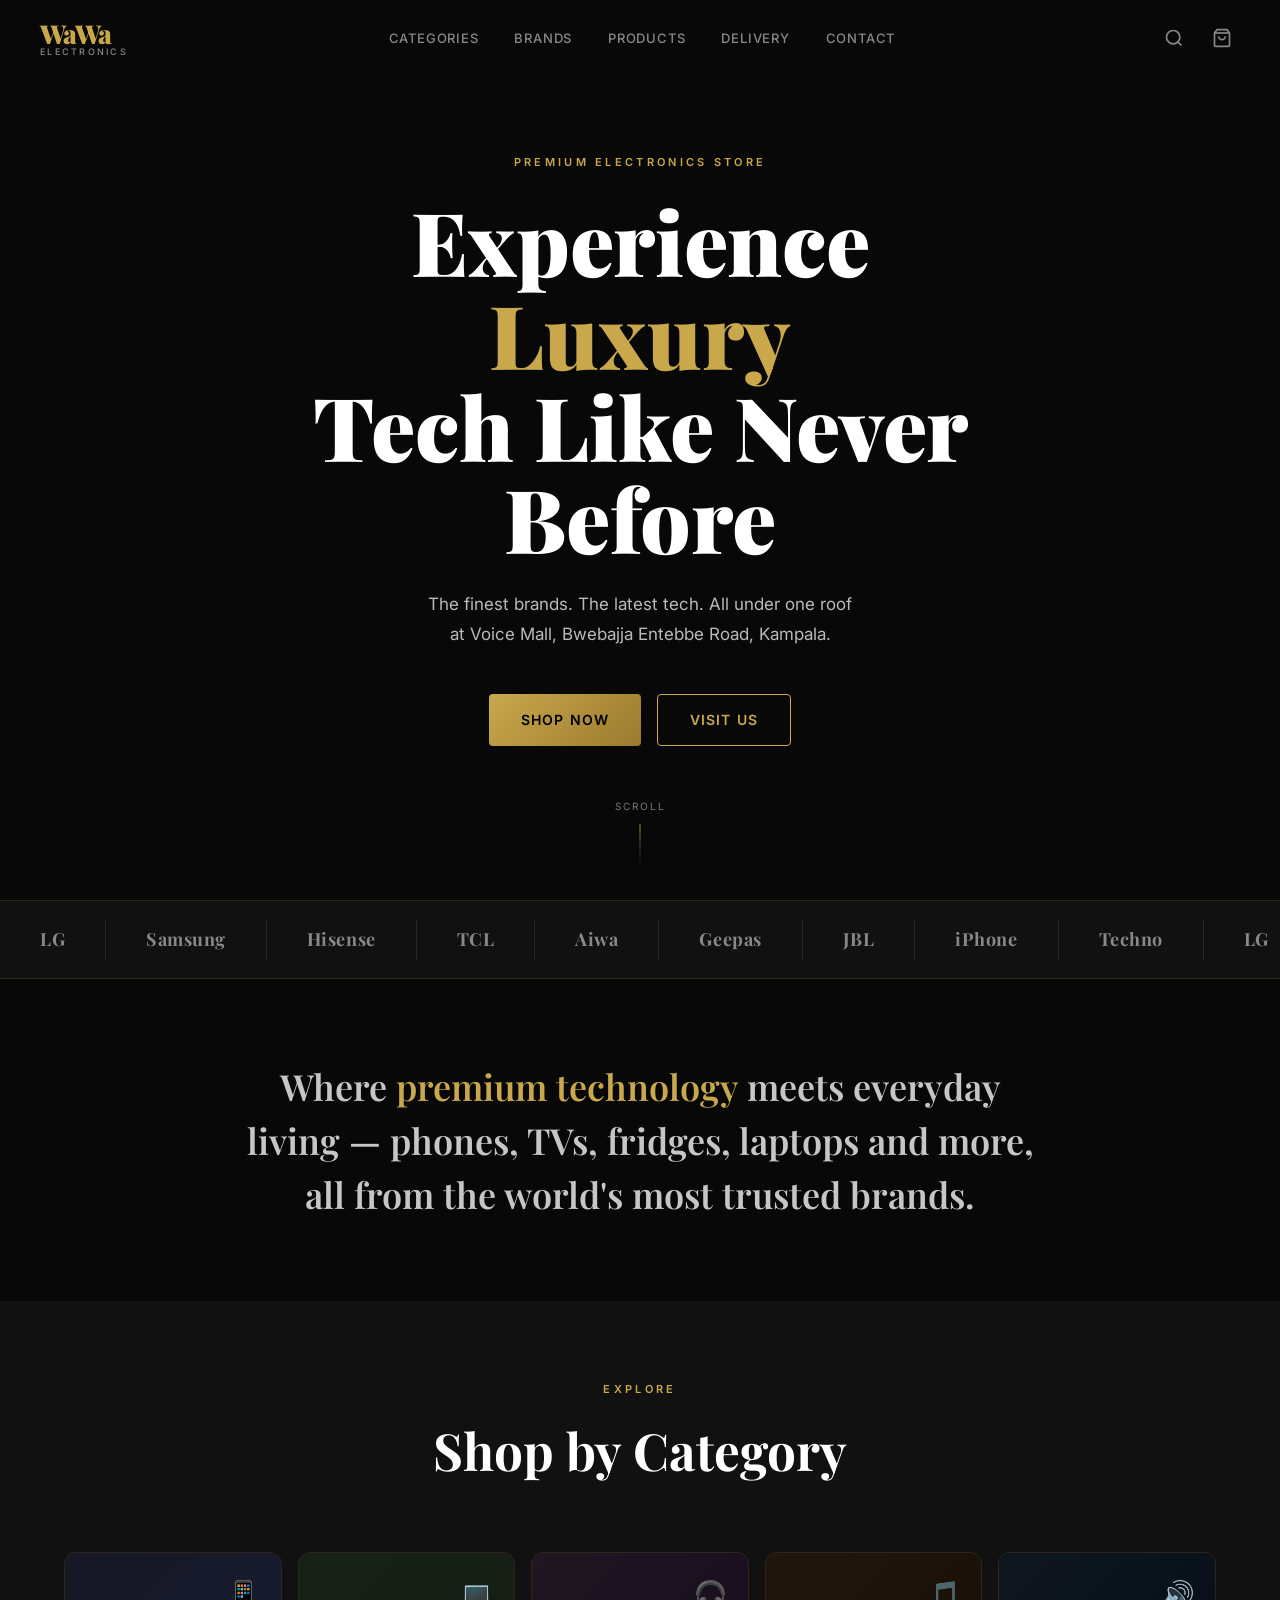
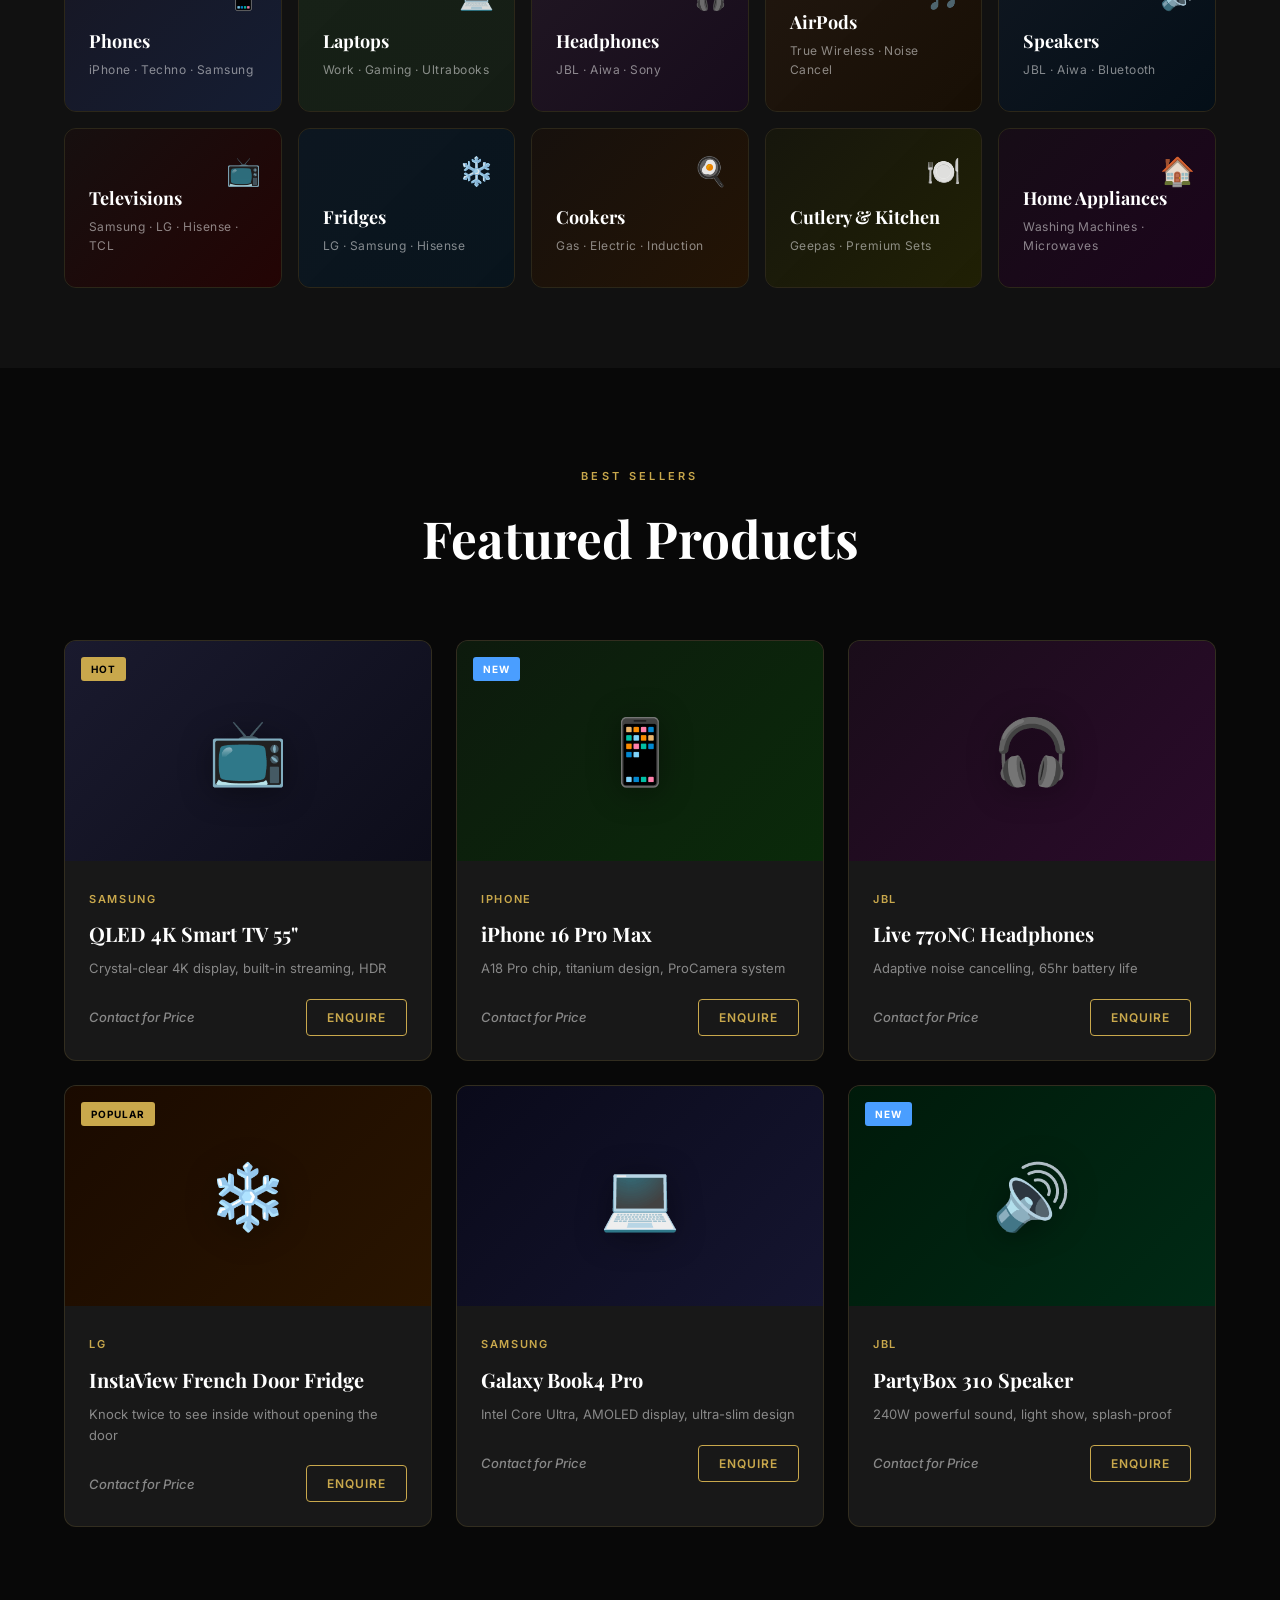
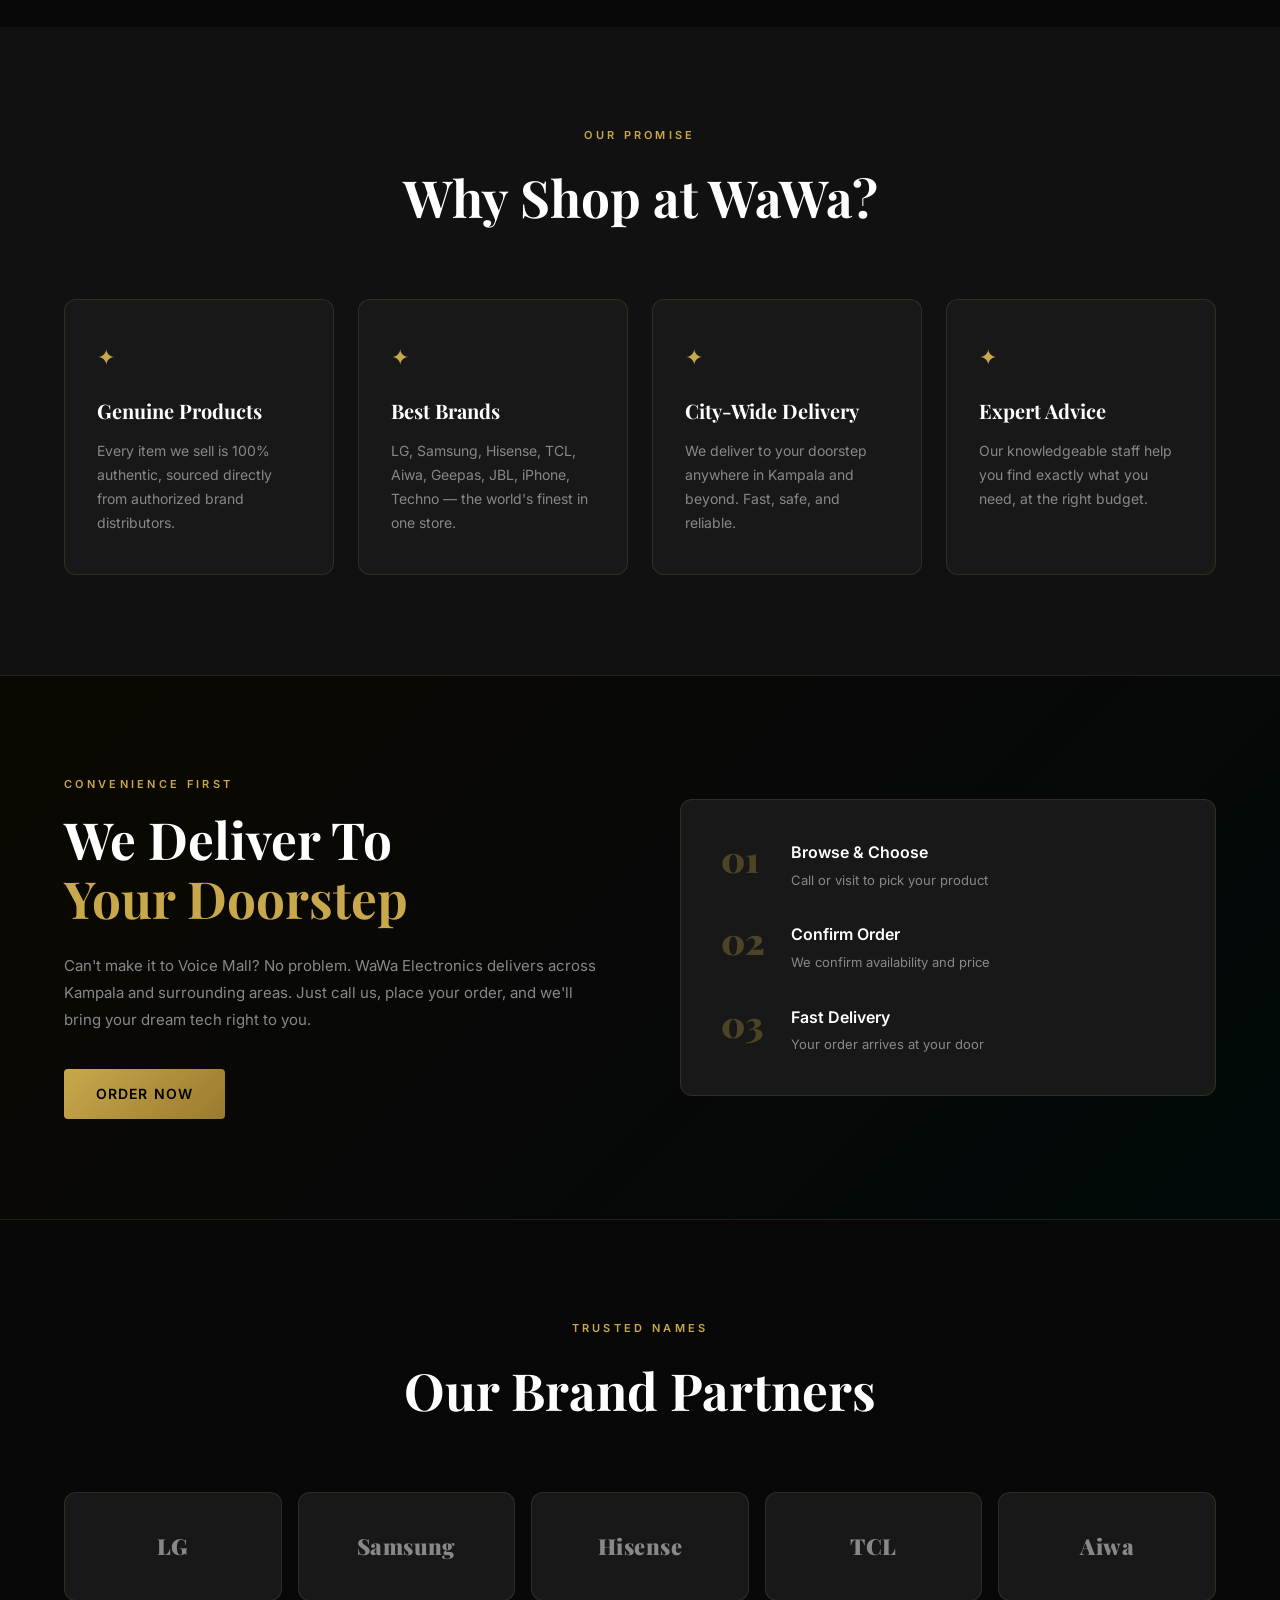
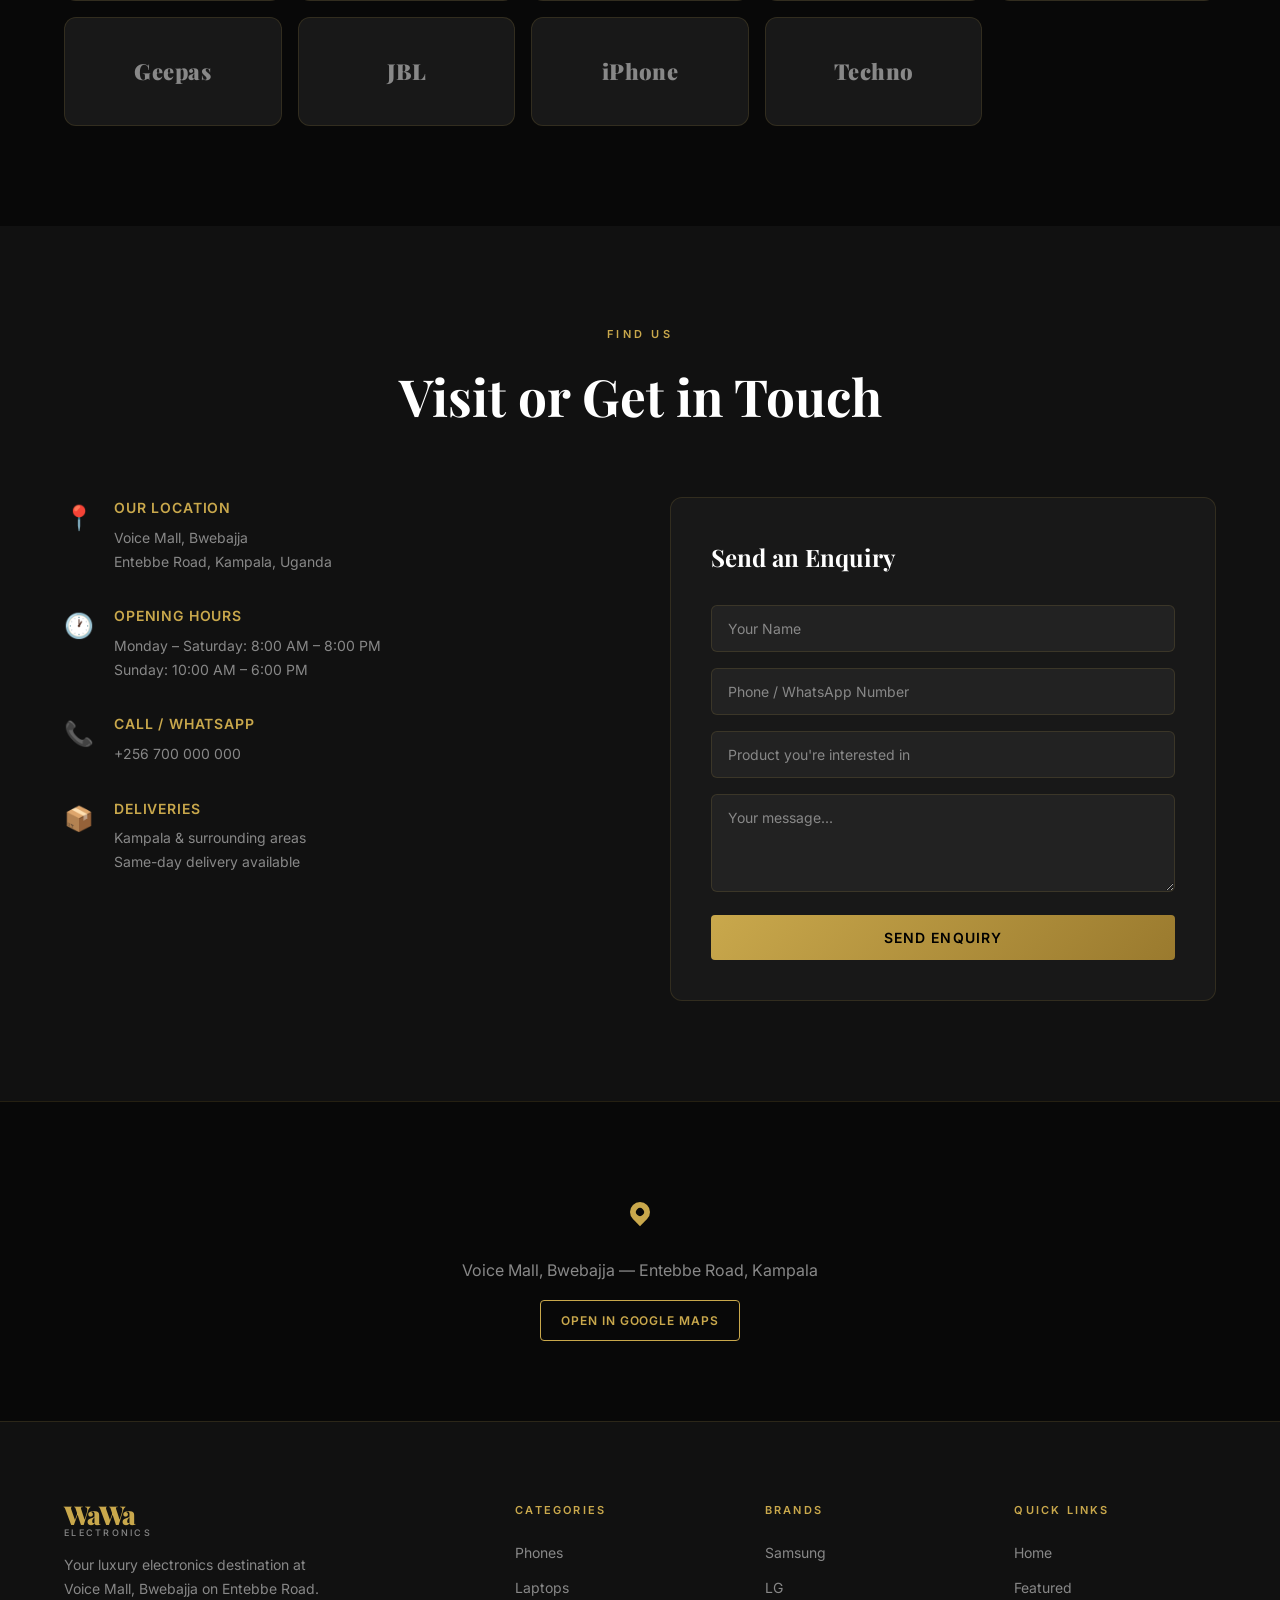
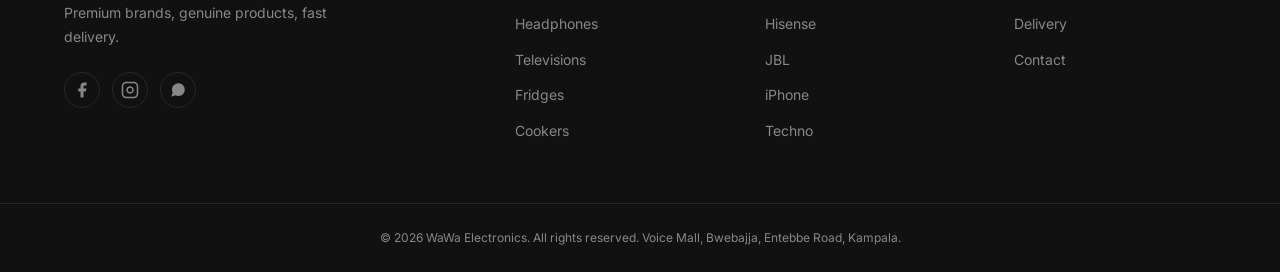
==== index.html @ 1ec00505 "Launch WaWa Electronics website Full e-commerce frontend for WaWa Electronics at Voice Mall, Bwebajj" ====
<!DOCTYPE html>
<html lang="en">
<head>
  <meta charset="UTF-8" />
  <meta name="viewport" content="width=device-width, initial-scale=1.0" />
  <title>WaWa Electronics – Premium Tech at Voice Mall</title>
  <link rel="preconnect" href="https://fonts.googleapis.com" />
  <link rel="preconnect" href="https://fonts.gstatic.com" crossorigin />
  <link href="https://fonts.googleapis.com/css2?family=Playfair+Display:wght@400;600;700;900&family=Inter:wght@300;400;500;600&display=swap" rel="stylesheet" />
  <link rel="stylesheet" href="styles.css" />
</head>
<body>

  <!-- ===== NAVIGATION ===== -->
  <header id="navbar">
    <nav class="nav-container">
      <a href="#" class="logo">
        <span class="logo-wawa">WaWa</span>
        <span class="logo-electronics">Electronics</span>
      </a>
      <ul class="nav-links">
        <li><a href="#categories">Categories</a></li>
        <li><a href="#brands">Brands</a></li>
        <li><a href="#featured">Products</a></li>
        <li><a href="#delivery">Delivery</a></li>
        <li><a href="#contact">Contact</a></li>
      </ul>
      <div class="nav-actions">
        <button class="nav-icon" aria-label="Search">
          <svg width="20" height="20" fill="none" stroke="currentColor" stroke-width="2" viewBox="0 0 24 24"><circle cx="11" cy="11" r="8"/><path d="m21 21-4.35-4.35"/></svg>
        </button>
        <button class="nav-icon" aria-label="Cart">
          <svg width="20" height="20" fill="none" stroke="currentColor" stroke-width="2" viewBox="0 0 24 24"><path d="M6 2 3 6v14a2 2 0 0 0 2 2h14a2 2 0 0 0 2-2V6l-3-4z"/><line x1="3" y1="6" x2="21" y2="6"/><path d="M16 10a4 4 0 0 1-8 0"/></svg>
        </button>
        <button class="hamburger" id="hamburger" aria-label="Menu">
          <span></span><span></span><span></span>
        </button>
      </div>
    </nav>
    <div class="mobile-menu" id="mobileMenu">
      <a href="#categories">Categories</a>
      <a href="#brands">Brands</a>
      <a href="#featured">Products</a>
      <a href="#delivery">Delivery</a>
      <a href="#contact">Contact</a>
    </div>
  </header>

  <!-- ===== HERO ===== -->
  <section class="hero" id="home">
    <div class="hero-video-wrap">
      <video autoplay muted loop playsinline class="hero-video">
        <source src="brand_assets/mixkit-woman-takes-her-headphones-to-listen-to-music-51134-full-hd.mp4" type="video/mp4" />
      </video>
      <div class="hero-overlay"></div>
    </div>
    <div class="hero-content">
      <p class="hero-eyebrow reveal">Premium Electronics Store</p>
      <h1 class="hero-headline reveal">
        Experience <span class="gold">Luxury</span><br/>Tech Like Never Before
      </h1>
      <p class="hero-sub reveal">
        The finest brands. The latest tech. All under one roof<br/>at Voice Mall, Bwebajja  Entebbe Road, Kampala.
      </p>
      <div class="hero-cta reveal">
        <a href="#categories" class="btn btn-primary">Shop Now</a>
        <a href="#contact" class="btn btn-outline">Visit Us</a>
      </div>
    </div>
    <div class="hero-scroll-hint">
      <span>Scroll</span>
      <div class="scroll-line"></div>
    </div>
  </section>

  <!-- ===== MARQUEE BRANDS ===== -->
  <section class="brands-bar" id="brands">
    <div class="marquee-track">
      <div class="marquee-inner">
        <span class="brand-chip">LG</span>
        <span class="brand-chip">Samsung</span>
        <span class="brand-chip">Hisense</span>
        <span class="brand-chip">TCL</span>
        <span class="brand-chip">Aiwa</span>
        <span class="brand-chip">Geepas</span>
        <span class="brand-chip">JBL</span>
        <span class="brand-chip">iPhone</span>
        <span class="brand-chip">Techno</span>
        <!-- duplicate for seamless loop -->
        <span class="brand-chip">LG</span>
        <span class="brand-chip">Samsung</span>
        <span class="brand-chip">Hisense</span>
        <span class="brand-chip">TCL</span>
        <span class="brand-chip">Aiwa</span>
        <span class="brand-chip">Geepas</span>
        <span class="brand-chip">JBL</span>
        <span class="brand-chip">iPhone</span>
        <span class="brand-chip">Techno</span>
      </div>
    </div>
  </section>

  <!-- ===== TAGLINE STRIP ===== -->
  <section class="tagline-strip">
    <div class="container">
      <p class="tagline-text reveal">
        Where <span class="gold">premium technology</span> meets everyday living — phones, TVs, fridges, laptops and more, all from the world's most trusted brands.
      </p>
    </div>
  </section>

  <!-- ===== CATEGORIES ===== -->
  <section class="categories" id="categories">
    <div class="container">
      <div class="section-header reveal">
        <p class="section-eyebrow">Explore</p>
        <h2 class="section-title">Shop by Category</h2>
      </div>
      <div class="categories-grid">

        <a href="category.html?cat=phones" class="cat-card reveal" style="--delay:0s">
          <div class="cat-icon">📱</div>
          <div class="cat-bg" style="background:linear-gradient(135deg,rgba(26,26,46,0.65),rgba(22,33,62,0.75)),url('https://images.unsplash.com/photo-1511707171634-5f897ff02aa9?auto=format&fit=crop&w=400&q=80') center/cover"></div>
          <div class="cat-content">
            <h3>Phones</h3>
            <p>iPhone · Techno · Samsung</p>
          </div>
          <div class="cat-hover-line"></div>
        </a>

        <a href="category.html?cat=laptops" class="cat-card reveal" style="--delay:0.05s">
          <div class="cat-icon">💻</div>
          <div class="cat-bg" style="background:linear-gradient(135deg,rgba(26,42,26,0.65),rgba(22,33,22,0.75)),url('https://images.unsplash.com/photo-1496181133206-80ce9b88a853?auto=format&fit=crop&w=400&q=80') center/cover"></div>
          <div class="cat-content">
            <h3>Laptops</h3>
            <p>Work · Gaming · Ultrabooks</p>
          </div>
          <div class="cat-hover-line"></div>
        </a>

        <a href="category.html?cat=headphones" class="cat-card reveal" style="--delay:0.1s">
          <div class="cat-icon">🎧</div>
          <div class="cat-bg" style="background:linear-gradient(135deg,rgba(42,26,46,0.6),rgba(26,10,32,0.72)),url('https://images.unsplash.com/photo-1505740420928-5e560c06d30e?auto=format&fit=crop&w=400&q=80') center/cover"></div>
          <div class="cat-content">
            <h3>Headphones</h3>
            <p>JBL · Aiwa · Sony</p>
          </div>
          <div class="cat-hover-line"></div>
        </a>

        <a href="category.html?cat=airpods" class="cat-card reveal" style="--delay:0.15s">
          <div class="cat-icon">🎵</div>
          <div class="cat-bg" style="background:linear-gradient(135deg,rgba(42,26,14,0.62),rgba(26,14,0,0.75)),url('https://images.unsplash.com/photo-1585386959836-5df27a00f541?auto=format&fit=crop&w=400&q=80') center/cover"></div>
          <div class="cat-content">
            <h3>AirPods</h3>
            <p>True Wireless · Noise Cancel</p>
          </div>
          <div class="cat-hover-line"></div>
        </a>

        <a href="category.html?cat=speakers" class="cat-card reveal" style="--delay:0.2s">
          <div class="cat-icon">🔊</div>
          <div class="cat-bg" style="background:linear-gradient(135deg,rgba(14,26,42,0.6),rgba(0,14,26,0.75)),url('https://images.unsplash.com/photo-1608043152269-423dbba4e7e1?auto=format&fit=crop&w=400&q=80') center/cover"></div>
          <div class="cat-content">
            <h3>Speakers</h3>
            <p>JBL · Aiwa · Bluetooth</p>
          </div>
          <div class="cat-hover-line"></div>
        </a>

        <a href="category.html?cat=televisions" class="cat-card reveal" style="--delay:0.25s">
          <div class="cat-icon">📺</div>
          <div class="cat-bg" style="background:linear-gradient(135deg,rgba(26,14,14,0.6),rgba(42,0,0,0.75)),url('https://images.unsplash.com/photo-1593359677879-a4021f55b2f9?auto=format&fit=crop&w=400&q=80') center/cover"></div>
          <div class="cat-content">
            <h3>Televisions</h3>
            <p>Samsung · LG · Hisense · TCL</p>
          </div>
          <div class="cat-hover-line"></div>
        </a>

        <a href="category.html?cat=fridges" class="cat-card reveal" style="--delay:0.3s">
          <div class="cat-icon">❄️</div>
          <div class="cat-bg" style="background:linear-gradient(135deg,rgba(10,26,42,0.62),rgba(5,21,32,0.75)),url('https://images.unsplash.com/photo-1571171755545-71b0a13b8f3e?auto=format&fit=crop&w=400&q=80') center/cover"></div>
          <div class="cat-content">
            <h3>Fridges</h3>
            <p>LG · Samsung · Hisense</p>
          </div>
          <div class="cat-hover-line"></div>
        </a>

        <a href="category.html?cat=cookers" class="cat-card reveal" style="--delay:0.35s">
          <div class="cat-icon">🍳</div>
          <div class="cat-bg" style="background:linear-gradient(135deg,rgba(26,16,10,0.6),rgba(42,21,0,0.75)),url('https://images.unsplash.com/photo-1556909114-f6e7ad7d3136?auto=format&fit=crop&w=400&q=80') center/cover"></div>
          <div class="cat-content">
            <h3>Cookers</h3>
            <p>Gas · Electric · Induction</p>
          </div>
          <div class="cat-hover-line"></div>
        </a>

        <a href="category.html?cat=cutlery" class="cat-card reveal" style="--delay:0.4s">
          <div class="cat-icon">🍽️</div>
          <div class="cat-bg" style="background:linear-gradient(135deg,rgba(26,26,10,0.62),rgba(37,37,0,0.75)),url('https://images.unsplash.com/photo-1591489378430-ef2f4c626b35?auto=format&fit=crop&w=400&q=80') center/cover"></div>
          <div class="cat-content">
            <h3>Cutlery & Kitchen</h3>
            <p>Geepas · Premium Sets</p>
          </div>
          <div class="cat-hover-line"></div>
        </a>

        <a href="category.html?cat=appliances" class="cat-card reveal" style="--delay:0.45s">
          <div class="cat-icon">🏠</div>
          <div class="cat-bg" style="background:linear-gradient(135deg,rgba(26,10,26,0.62),rgba(32,0,32,0.75)),url('https://images.unsplash.com/photo-1558618666-fcd25c85cd64?auto=format&fit=crop&w=400&q=80') center/cover"></div>
          <div class="cat-content">
            <h3>Home Appliances</h3>
            <p>Washing Machines · Microwaves</p>
          </div>
          <div class="cat-hover-line"></div>
        </a>

      </div>
    </div>
  </section>

  <!-- ===== FEATURED PRODUCTS ===== -->
  <section class="featured" id="featured">
    <div class="container">
      <div class="section-header reveal">
        <p class="section-eyebrow">Best Sellers</p>
        <h2 class="section-title">Featured Products</h2>
      </div>
      <div class="products-grid">

        <div class="product-card reveal" style="--delay:0s">
          <div class="product-badge">Hot</div>
          <div class="product-img-wrap">
            <img src="https://images.unsplash.com/photo-1593359677879-a4021f55b2f9?auto=format&fit=crop&w=600&q=80" alt="Samsung QLED TV" class="product-img" onerror="this.style.display='none';this.nextElementSibling.style.display='flex'">
            <div class="product-placeholder" style="display:none;background:linear-gradient(135deg,#1a1a2e,#0d0d1a)"><span class="product-emoji">📺</span></div>
          </div>
          <div class="product-info">
            <span class="product-brand">Samsung</span>
            <h4 class="product-name">QLED 4K Smart TV 55"</h4>
            <p class="product-desc">Crystal-clear 4K display, built-in streaming, HDR</p>
            <div class="product-footer">
              <span class="product-price">Contact for Price</span>
              <button class="btn-enquire">Enquire</button>
            </div>
          </div>
        </div>

        <div class="product-card reveal" style="--delay:0.08s">
          <div class="product-badge new">New</div>
          <div class="product-img-wrap">
            <img src="https://images.unsplash.com/photo-1511707171634-5f897ff02aa9?auto=format&fit=crop&w=600&q=80" alt="iPhone 16 Pro Max" class="product-img" onerror="this.style.display='none';this.nextElementSibling.style.display='flex'">
            <div class="product-placeholder" style="display:none;background:linear-gradient(135deg,#0d1a0d,#0a2a0a)"><span class="product-emoji">📱</span></div>
          </div>
          <div class="product-info">
            <span class="product-brand">iPhone</span>
            <h4 class="product-name">iPhone 16 Pro Max</h4>
            <p class="product-desc">A18 Pro chip, titanium design, ProCamera system</p>
            <div class="product-footer">
              <span class="product-price">Contact for Price</span>
              <button class="btn-enquire">Enquire</button>
            </div>
          </div>
        </div>

        <div class="product-card reveal" style="--delay:0.16s">
          <div class="product-img-wrap">
            <img src="https://images.unsplash.com/photo-1505740420928-5e560c06d30e?auto=format&fit=crop&w=600&q=80" alt="JBL Headphones" class="product-img" onerror="this.style.display='none';this.nextElementSibling.style.display='flex'">
            <div class="product-placeholder" style="display:none;background:linear-gradient(135deg,#1a0d1a,#2a0a2a)"><span class="product-emoji">🎧</span></div>
          </div>
          <div class="product-info">
            <span class="product-brand">JBL</span>
            <h4 class="product-name">Live 770NC Headphones</h4>
            <p class="product-desc">Adaptive noise cancelling, 65hr battery life</p>
            <div class="product-footer">
              <span class="product-price">Contact for Price</span>
              <button class="btn-enquire">Enquire</button>
            </div>
          </div>
        </div>

        <div class="product-card reveal" style="--delay:0.24s">
          <div class="product-badge">Popular</div>
          <div class="product-img-wrap">
            <img src="https://images.unsplash.com/photo-1571171755545-71b0a13b8f3e?auto=format&fit=crop&w=600&q=80" alt="LG Fridge" class="product-img" onerror="this.style.display='none';this.nextElementSibling.style.display='flex'">
            <div class="product-placeholder" style="display:none;background:linear-gradient(135deg,#1a0a00,#2a1500)"><span class="product-emoji">❄️</span></div>
          </div>
          <div class="product-info">
            <span class="product-brand">LG</span>
            <h4 class="product-name">InstaView French Door Fridge</h4>
            <p class="product-desc">Knock twice to see inside without opening the door</p>
            <div class="product-footer">
              <span class="product-price">Contact for Price</span>
              <button class="btn-enquire">Enquire</button>
            </div>
          </div>
        </div>

        <div class="product-card reveal" style="--delay:0.32s">
          <div class="product-img-wrap">
            <img src="https://images.unsplash.com/photo-1496181133206-80ce9b88a853?auto=format&fit=crop&w=600&q=80" alt="Samsung Laptop" class="product-img" onerror="this.style.display='none';this.nextElementSibling.style.display='flex'">
            <div class="product-placeholder" style="display:none;background:linear-gradient(135deg,#0a0a1a,#151530)"><span class="product-emoji">💻</span></div>
          </div>
          <div class="product-info">
            <span class="product-brand">Samsung</span>
            <h4 class="product-name">Galaxy Book4 Pro</h4>
            <p class="product-desc">Intel Core Ultra, AMOLED display, ultra-slim design</p>
            <div class="product-footer">
              <span class="product-price">Contact for Price</span>
              <button class="btn-enquire">Enquire</button>
            </div>
          </div>
        </div>

        <div class="product-card reveal" style="--delay:0.4s">
          <div class="product-badge new">New</div>
          <div class="product-img-wrap">
            <img src="https://images.unsplash.com/photo-1608043152269-423dbba4e7e1?auto=format&fit=crop&w=600&q=80" alt="JBL Speaker" class="product-img" onerror="this.style.display='none';this.nextElementSibling.style.display='flex'">
            <div class="product-placeholder" style="display:none;background:linear-gradient(135deg,#001a0a,#002a15)"><span class="product-emoji">🔊</span></div>
          </div>
          <div class="product-info">
            <span class="product-brand">JBL</span>
            <h4 class="product-name">PartyBox 310 Speaker</h4>
            <p class="product-desc">240W powerful sound, light show, splash-proof</p>
            <div class="product-footer">
              <span class="product-price">Contact for Price</span>
              <button class="btn-enquire">Enquire</button>
            </div>
          </div>
        </div>

      </div>
    </div>
  </section>

  <!-- ===== WHY US ===== -->
  <section class="why-us">
    <div class="container">
      <div class="section-header reveal">
        <p class="section-eyebrow">Our Promise</p>
        <h2 class="section-title">Why Shop at WaWa?</h2>
      </div>
      <div class="why-grid">
        <div class="why-card reveal" style="--delay:0s">
          <div class="why-icon">✦</div>
          <h3>Genuine Products</h3>
          <p>Every item we sell is 100% authentic, sourced directly from authorized brand distributors.</p>
        </div>
        <div class="why-card reveal" style="--delay:0.1s">
          <div class="why-icon">✦</div>
          <h3>Best Brands</h3>
          <p>LG, Samsung, Hisense, TCL, Aiwa, Geepas, JBL, iPhone, Techno — the world's finest in one store.</p>
        </div>
        <div class="why-card reveal" style="--delay:0.2s">
          <div class="why-icon">✦</div>
          <h3>City-Wide Delivery</h3>
          <p>We deliver to your doorstep anywhere in Kampala and beyond. Fast, safe, and reliable.</p>
        </div>
        <div class="why-card reveal" style="--delay:0.3s">
          <div class="why-icon">✦</div>
          <h3>Expert Advice</h3>
          <p>Our knowledgeable staff help you find exactly what you need, at the right budget.</p>
        </div>
      </div>
    </div>
  </section>

  <!-- ===== DELIVERY ===== -->
  <section class="delivery" id="delivery">
    <div class="delivery-inner">
      <div class="delivery-content reveal">
        <p class="section-eyebrow">Convenience First</p>
        <h2>We Deliver To<br/><span class="gold">Your Doorstep</span></h2>
        <p class="delivery-desc">
          Can't make it to Voice Mall? No problem. WaWa Electronics delivers across Kampala and surrounding areas. Just call us, place your order, and we'll bring your dream tech right to you.
        </p>
        <a href="#contact" class="btn btn-primary">Order Now</a>
      </div>
      <div class="delivery-visual reveal">
        <div class="delivery-card">
          <div class="delivery-step">
            <div class="step-num">01</div>
            <div>
              <h4>Browse & Choose</h4>
              <p>Call or visit to pick your product</p>
            </div>
          </div>
          <div class="delivery-step">
            <div class="step-num">02</div>
            <div>
              <h4>Confirm Order</h4>
              <p>We confirm availability and price</p>
            </div>
          </div>
          <div class="delivery-step">
            <div class="step-num">03</div>
            <div>
              <h4>Fast Delivery</h4>
              <p>Your order arrives at your door</p>
            </div>
          </div>
        </div>
      </div>
    </div>
  </section>

  <!-- ===== BRANDS SHOWCASE ===== -->
  <section class="brands-showcase" id="brands-detail">
    <div class="container">
      <div class="section-header reveal">
        <p class="section-eyebrow">Trusted Names</p>
        <h2 class="section-title">Our Brand Partners</h2>
      </div>
      <div class="brands-grid">
        <div class="brand-card reveal" style="--delay:0s">
          <img src="https://logo.clearbit.com/lg.com" alt="LG" class="brand-logo-img" onerror="this.style.display='none';this.nextElementSibling.style.display='block'">
          <span class="brand-name-lg" style="display:none">LG</span>
        </div>
        <div class="brand-card reveal" style="--delay:0.05s">
          <img src="https://logo.clearbit.com/samsung.com" alt="Samsung" class="brand-logo-img" onerror="this.style.display='none';this.nextElementSibling.style.display='block'">
          <span class="brand-name-lg" style="display:none">Samsung</span>
        </div>
        <div class="brand-card reveal" style="--delay:0.1s">
          <img src="https://logo.clearbit.com/hisense.com" alt="Hisense" class="brand-logo-img" onerror="this.style.display='none';this.nextElementSibling.style.display='block'">
          <span class="brand-name-lg" style="display:none">Hisense</span>
        </div>
        <div class="brand-card reveal" style="--delay:0.15s">
          <img src="https://logo.clearbit.com/tcl.com" alt="TCL" class="brand-logo-img" onerror="this.style.display='none';this.nextElementSibling.style.display='block'">
          <span class="brand-name-lg" style="display:none">TCL</span>
        </div>
        <div class="brand-card reveal" style="--delay:0.2s">
          <img src="https://logo.clearbit.com/aiwa.com" alt="Aiwa" class="brand-logo-img" onerror="this.style.display='none';this.nextElementSibling.style.display='block'">
          <span class="brand-name-lg" style="display:none">Aiwa</span>
        </div>
        <div class="brand-card reveal" style="--delay:0.25s">
          <img src="https://logo.clearbit.com/geepas.com" alt="Geepas" class="brand-logo-img" onerror="this.style.display='none';this.nextElementSibling.style.display='block'">
          <span class="brand-name-lg" style="display:none">Geepas</span>
        </div>
        <div class="brand-card reveal" style="--delay:0.3s">
          <img src="https://logo.clearbit.com/jbl.com" alt="JBL" class="brand-logo-img" onerror="this.style.display='none';this.nextElementSibling.style.display='block'">
          <span class="brand-name-lg" style="display:none">JBL</span>
        </div>
        <div class="brand-card reveal" style="--delay:0.35s">
          <img src="https://logo.clearbit.com/apple.com" alt="iPhone" class="brand-logo-img" onerror="this.style.display='none';this.nextElementSibling.style.display='block'">
          <span class="brand-name-lg" style="display:none">iPhone</span>
        </div>
        <div class="brand-card reveal" style="--delay:0.4s">
          <img src="https://logo.clearbit.com/tecno-mobile.com" alt="Techno" class="brand-logo-img" onerror="this.style.display='none';this.nextElementSibling.style.display='block'">
          <span class="brand-name-lg" style="display:none">Techno</span>
        </div>
      </div>
    </div>
  </section>

  <!-- ===== CONTACT / LOCATION ===== -->
  <section class="contact" id="contact">
    <div class="container">
      <div class="section-header reveal">
        <p class="section-eyebrow">Find Us</p>
        <h2 class="section-title">Visit or Get in Touch</h2>
      </div>
      <div class="contact-grid">
        <div class="contact-info reveal">
          <div class="contact-block">
            <div class="contact-icon">📍</div>
            <div>
              <h4>Our Location</h4>
              <p>Voice Mall, Bwebajja<br/>Entebbe Road, Kampala, Uganda</p>
            </div>
          </div>
          <div class="contact-block">
            <div class="contact-icon">🕐</div>
            <div>
              <h4>Opening Hours</h4>
              <p>Monday – Saturday: 8:00 AM – 8:00 PM<br/>Sunday: 10:00 AM – 6:00 PM</p>
            </div>
          </div>
          <div class="contact-block">
            <div class="contact-icon">📞</div>
            <div>
              <h4>Call / WhatsApp</h4>
              <p>+256 700 000 000</p>
            </div>
          </div>
          <div class="contact-block">
            <div class="contact-icon">📦</div>
            <div>
              <h4>Deliveries</h4>
              <p>Kampala & surrounding areas<br/>Same-day delivery available</p>
            </div>
          </div>
        </div>

        <div class="contact-form-wrap reveal">
          <form class="contact-form" id="contactForm">
            <h3>Send an Enquiry</h3>
            <div class="form-group">
              <input type="text" placeholder="Your Name" required />
            </div>
            <div class="form-group">
              <input type="tel" placeholder="Phone / WhatsApp Number" required />
            </div>
            <div class="form-group">
              <input type="text" placeholder="Product you're interested in" />
            </div>
            <div class="form-group">
              <textarea placeholder="Your message..." rows="4"></textarea>
            </div>
            <button type="submit" class="btn btn-primary full-width">Send Enquiry</button>
          </form>
        </div>
      </div>
    </div>
  </section>

  <!-- ===== MAP PLACEHOLDER ===== -->
  <div class="map-bar">
    <div class="map-placeholder">
      <div class="map-pin-anim">
        <div class="map-pin"></div>
        <div class="map-ripple"></div>
      </div>
      <p>Voice Mall, Bwebajja — Entebbe Road, Kampala</p>
      <a href="https://maps.google.com/?q=Bwebajja+Voice+Mall+Entebbe+Road+Kampala" target="_blank" class="btn btn-outline sm">Open in Google Maps</a>
    </div>
  </div>

  <!-- ===== FOOTER ===== -->
  <footer class="footer">
    <div class="footer-top">
      <div class="container">
        <div class="footer-grid">
          <div class="footer-brand">
            <div class="logo footer-logo">
              <span class="logo-wawa">WaWa</span>
              <span class="logo-electronics">Electronics</span>
            </div>
            <p>Your luxury electronics destination at Voice Mall, Bwebajja on Entebbe Road. Premium brands, genuine products, fast delivery.</p>
            <div class="social-links">
              <a href="#" class="social-link" aria-label="Facebook">
                <svg width="18" height="18" fill="currentColor" viewBox="0 0 24 24"><path d="M18 2h-3a5 5 0 0 0-5 5v3H7v4h3v8h4v-8h3l1-4h-4V7a1 1 0 0 1 1-1h3z"/></svg>
              </a>
              <a href="#" class="social-link" aria-label="Instagram">
                <svg width="18" height="18" fill="none" stroke="currentColor" stroke-width="2" viewBox="0 0 24 24"><rect x="2" y="2" width="20" height="20" rx="5" ry="5"/><path d="M16 11.37A4 4 0 1 1 12.63 8 4 4 0 0 1 16 11.37z"/><line x1="17.5" y1="6.5" x2="17.51" y2="6.5"/></svg>
              </a>
              <a href="#" class="social-link" aria-label="WhatsApp">
                <svg width="18" height="18" fill="currentColor" viewBox="0 0 24 24"><path d="M21 11.5a8.38 8.38 0 0 1-.9 3.8 8.5 8.5 0 0 1-7.6 4.7 8.38 8.38 0 0 1-3.8-.9L3 21l1.9-5.7a8.38 8.38 0 0 1-.9-3.8 8.5 8.5 0 0 1 4.7-7.6 8.38 8.38 0 0 1 3.8-.9h.5a8.48 8.48 0 0 1 8 8v.5z"/></svg>
              </a>
            </div>
          </div>
          <div class="footer-col">
            <h5>Categories</h5>
            <ul>
              <li><a href="#categories">Phones</a></li>
              <li><a href="#categories">Laptops</a></li>
              <li><a href="#categories">Headphones</a></li>
              <li><a href="#categories">Televisions</a></li>
              <li><a href="#categories">Fridges</a></li>
              <li><a href="#categories">Cookers</a></li>
            </ul>
          </div>
          <div class="footer-col">
            <h5>Brands</h5>
            <ul>
              <li><a href="#brands-detail">Samsung</a></li>
              <li><a href="#brands-detail">LG</a></li>
              <li><a href="#brands-detail">Hisense</a></li>
              <li><a href="#brands-detail">JBL</a></li>
              <li><a href="#brands-detail">iPhone</a></li>
              <li><a href="#brands-detail">Techno</a></li>
            </ul>
          </div>
          <div class="footer-col">
            <h5>Quick Links</h5>
            <ul>
              <li><a href="#home">Home</a></li>
              <li><a href="#featured">Featured</a></li>
              <li><a href="#delivery">Delivery</a></li>
              <li><a href="#contact">Contact</a></li>
            </ul>
          </div>
        </div>
      </div>
    </div>
    <div class="footer-bottom">
      <div class="container">
        <p>&copy; 2026 WaWa Electronics. All rights reserved. Voice Mall, Bwebajja, Entebbe Road, Kampala.</p>
      </div>
    </div>
  </footer>

  <!-- ===== ENQUIRY MODAL ===== -->
  <div class="modal-overlay" id="modalOverlay">
    <div class="modal">
      <button class="modal-close" id="modalClose">&times;</button>
      <h3>Product Enquiry</h3>
      <p id="modalProductName"></p>
      <form class="contact-form" id="modalForm">
        <div class="form-group">
          <input type="text" placeholder="Your Name" required />
        </div>
        <div class="form-group">
          <input type="tel" placeholder="Phone / WhatsApp" required />
        </div>
        <div class="form-group">
          <textarea placeholder="Any specific requirements?" rows="3"></textarea>
        </div>
        <button type="submit" class="btn btn-primary full-width">Send Enquiry</button>
      </form>
    </div>
  </div>

  <script src="script.js"></script>
</body>
</html>
---- styles.css ----
/* ============================================================
   WaWa Electronics – styles.css
   Dark-luxury aesthetic with gold accents
   ============================================================ */

:root {
  --gold: #c9a84c;
  --gold-light: #e8c96a;
  --gold-dark: #9a7a2e;
  --dark: #080808;
  --dark-2: #111111;
  --dark-3: #181818;
  --dark-4: #222222;
  --text: #e8e8e8;
  --text-muted: #888888;
  --border: rgba(201,168,76,0.15);
  --font-display: 'Playfair Display', serif;
  --font-body: 'Inter', sans-serif;
  --radius: 12px;
  --transition: 0.35s cubic-bezier(0.25, 0.46, 0.45, 0.94);
}

*, *::before, *::after { box-sizing: border-box; margin: 0; padding: 0; }

html { scroll-behavior: smooth; }

body {
  background: var(--dark);
  color: var(--text);
  font-family: var(--font-body);
  font-size: 16px;
  line-height: 1.6;
  overflow-x: hidden;
}

.container { max-width: 1200px; margin: 0 auto; padding: 0 24px; }

.gold { color: var(--gold); }

a { color: inherit; text-decoration: none; }

img { max-width: 100%; }

/* ============================================================
   BUTTONS
   ============================================================ */
.btn {
  display: inline-flex;
  align-items: center;
  gap: 8px;
  padding: 14px 32px;
  border-radius: 4px;
  font-family: var(--font-body);
  font-size: 14px;
  font-weight: 600;
  letter-spacing: 0.08em;
  text-transform: uppercase;
  cursor: pointer;
  border: none;
  transition: var(--transition);
}

.btn-primary {
  background: linear-gradient(135deg, var(--gold), var(--gold-dark));
  color: #000;
}
.btn-primary:hover {
  background: linear-gradient(135deg, var(--gold-light), var(--gold));
  transform: translateY(-2px);
  box-shadow: 0 8px 30px rgba(201,168,76,0.4);
}

.btn-outline {
  background: transparent;
  color: var(--gold);
  border: 1px solid var(--gold);
}
.btn-outline:hover {
  background: rgba(201,168,76,0.1);
  transform: translateY(-2px);
}

.btn.sm { padding: 10px 20px; font-size: 12px; }

.full-width { width: 100%; justify-content: center; }

/* ============================================================
   NAVIGATION
   ============================================================ */
#navbar {
  position: fixed;
  top: 0; left: 0; right: 0;
  z-index: 1000;
  transition: background var(--transition), box-shadow var(--transition);
}

#navbar.scrolled {
  background: rgba(8,8,8,0.95);
  backdrop-filter: blur(20px);
  box-shadow: 0 1px 0 var(--border);
}

.nav-container {
  display: flex;
  align-items: center;
  justify-content: space-between;
  padding: 20px 40px;
  gap: 32px;
}

.logo {
  display: flex;
  flex-direction: column;
  line-height: 1;
  flex-shrink: 0;
}
.logo-wawa {
  font-family: var(--font-display);
  font-size: 26px;
  font-weight: 900;
  color: var(--gold);
  letter-spacing: -0.02em;
}
.logo-electronics {
  font-size: 9px;
  font-weight: 500;
  letter-spacing: 0.25em;
  text-transform: uppercase;
  color: var(--text-muted);
}

.nav-links {
  display: flex;
  list-style: none;
  gap: 36px;
  align-items: center;
}
.nav-links a {
  font-size: 13px;
  font-weight: 500;
  letter-spacing: 0.06em;
  text-transform: uppercase;
  color: var(--text-muted);
  transition: color var(--transition);
  position: relative;
}
.nav-links a::after {
  content: '';
  position: absolute;
  bottom: -4px; left: 0; right: 0;
  height: 1px;
  background: var(--gold);
  transform: scaleX(0);
  transition: transform var(--transition);
}
.nav-links a:hover { color: var(--gold); }
.nav-links a:hover::after { transform: scaleX(1); }

.nav-actions {
  display: flex;
  align-items: center;
  gap: 12px;
}

.nav-icon {
  background: transparent;
  border: none;
  color: var(--text-muted);
  cursor: pointer;
  padding: 8px;
  border-radius: 50%;
  transition: color var(--transition), background var(--transition);
  display: flex;
  align-items: center;
}
.nav-icon:hover {
  color: var(--gold);
  background: rgba(201,168,76,0.08);
}

.hamburger {
  display: none;
  flex-direction: column;
  gap: 5px;
  background: none;
  border: none;
  cursor: pointer;
  padding: 8px;
}
.hamburger span {
  display: block;
  width: 22px;
  height: 2px;
  background: var(--text);
  border-radius: 2px;
  transition: var(--transition);
}

.mobile-menu {
  display: none;
  flex-direction: column;
  background: rgba(8,8,8,0.98);
  backdrop-filter: blur(20px);
  padding: 20px 40px 30px;
  gap: 20px;
  border-top: 1px solid var(--border);
}
.mobile-menu a {
  font-size: 14px;
  font-weight: 500;
  letter-spacing: 0.08em;
  text-transform: uppercase;
  color: var(--text-muted);
  transition: color var(--transition);
}
.mobile-menu a:hover { color: var(--gold); }
.mobile-menu.open { display: flex; }

/* ============================================================
   HERO
   ============================================================ */
.hero {
  position: relative;
  height: 100vh;
  min-height: 700px;
  display: flex;
  align-items: center;
  justify-content: center;
  overflow: hidden;
}

.hero-video-wrap {
  position: absolute;
  inset: 0;
}
.hero-video {
  width: 100%;
  height: 100%;
  object-fit: cover;
  filter: brightness(0.55) saturate(0.8);
}
.hero-overlay {
  position: absolute;
  inset: 0;
  background: linear-gradient(
    to bottom,
    rgba(8,8,8,0.3) 0%,
    rgba(8,8,8,0.5) 50%,
    rgba(8,8,8,0.85) 100%
  );
}

.hero-content {
  position: relative;
  z-index: 2;
  text-align: center;
  max-width: 820px;
  padding: 0 24px;
}

.hero-eyebrow {
  font-size: 11px;
  font-weight: 600;
  letter-spacing: 0.3em;
  text-transform: uppercase;
  color: var(--gold);
  margin-bottom: 24px;
}

.hero-headline {
  font-family: var(--font-display);
  font-size: clamp(42px, 7vw, 88px);
  font-weight: 900;
  line-height: 1.05;
  margin-bottom: 24px;
  color: #fff;
}

.hero-sub {
  font-size: 17px;
  color: rgba(255,255,255,0.72);
  margin-bottom: 44px;
  line-height: 1.8;
}

.hero-cta {
  display: flex;
  gap: 16px;
  justify-content: center;
  flex-wrap: wrap;
}

.hero-scroll-hint {
  position: absolute;
  bottom: 36px;
  left: 50%;
  transform: translateX(-50%);
  display: flex;
  flex-direction: column;
  align-items: center;
  gap: 10px;
  z-index: 2;
  color: rgba(255,255,255,0.45);
  font-size: 10px;
  letter-spacing: 0.2em;
  text-transform: uppercase;
}
.scroll-line {
  width: 1px;
  height: 40px;
  background: linear-gradient(to bottom, rgba(201,168,76,0.8), transparent);
  animation: scrollPulse 2s ease-in-out infinite;
}
@keyframes scrollPulse {
  0%,100% { transform: scaleY(1); opacity: 1; }
  50% { transform: scaleY(0.6); opacity: 0.5; }
}

/* ============================================================
   BRANDS BAR (MARQUEE)
   ============================================================ */
.brands-bar {
  background: var(--dark-2);
  border-top: 1px solid var(--border);
  border-bottom: 1px solid var(--border);
  overflow: hidden;
  padding: 18px 0;
}
.marquee-track { overflow: hidden; }
.marquee-inner {
  display: flex;
  gap: 0;
  width: max-content;
  animation: marquee 20s linear infinite;
}
@keyframes marquee {
  0% { transform: translateX(0); }
  100% { transform: translateX(-50%); }
}
.brand-chip {
  padding: 6px 40px;
  font-family: var(--font-display);
  font-size: 18px;
  font-weight: 700;
  color: var(--text-muted);
  white-space: nowrap;
  border-right: 1px solid var(--border);
  transition: color var(--transition);
  letter-spacing: 0.03em;
}
.brand-chip:hover { color: var(--gold); }

/* ============================================================
   TAGLINE STRIP
   ============================================================ */
.tagline-strip {
  padding: 80px 0;
}
.tagline-text {
  font-family: var(--font-display);
  font-size: clamp(22px, 3vw, 36px);
  font-weight: 600;
  line-height: 1.5;
  text-align: center;
  color: rgba(232,232,232,0.85);
  max-width: 800px;
  margin: 0 auto;
}

/* ============================================================
   SECTION HEADER
   ============================================================ */
.section-header {
  text-align: center;
  margin-bottom: 60px;
}
.section-eyebrow {
  font-size: 11px;
  font-weight: 600;
  letter-spacing: 0.3em;
  text-transform: uppercase;
  color: var(--gold);
  margin-bottom: 12px;
}
.section-title {
  font-family: var(--font-display);
  font-size: clamp(32px, 4vw, 52px);
  font-weight: 700;
  color: #fff;
}

/* ============================================================
   CATEGORIES
   ============================================================ */
.categories {
  padding: 80px 0;
  background: var(--dark-2);
}
.categories-grid {
  display: grid;
  grid-template-columns: repeat(auto-fill, minmax(200px, 1fr));
  gap: 16px;
}
.cat-card {
  display: block;
  text-decoration: none;
  position: relative;
  border-radius: var(--radius);
  overflow: hidden;
  border: 1px solid var(--border);
  padding: 32px 24px;
  cursor: pointer;
  transition: transform var(--transition), box-shadow var(--transition), border-color var(--transition);
  min-height: 160px;
  display: flex;
  flex-direction: column;
  justify-content: flex-end;
  animation-delay: var(--delay);
}
.cat-bg {
  position: absolute;
  inset: 0;
  z-index: 0;
  transition: transform var(--transition);
}
.cat-card:hover .cat-bg { transform: scale(1.06); }
.cat-card:hover {
  border-color: rgba(201,168,76,0.4);
  box-shadow: 0 16px 40px rgba(0,0,0,0.5);
  transform: translateY(-4px);
}
.cat-icon {
  position: absolute;
  top: 20px;
  right: 20px;
  font-size: 28px;
  z-index: 1;
  opacity: 0.9;
}
.cat-content {
  position: relative;
  z-index: 1;
}
.cat-content h3 {
  font-family: var(--font-display);
  font-size: 18px;
  font-weight: 700;
  color: #fff;
  margin-bottom: 4px;
}
.cat-content p {
  font-size: 12px;
  color: rgba(255,255,255,0.5);
  letter-spacing: 0.04em;
}
.cat-hover-line {
  position: absolute;
  bottom: 0; left: 0; right: 0;
  height: 2px;
  background: var(--gold);
  transform: scaleX(0);
  transition: transform var(--transition);
  z-index: 2;
}
.cat-card:hover .cat-hover-line { transform: scaleX(1); }

/* ============================================================
   FEATURED PRODUCTS
   ============================================================ */
.featured {
  padding: 100px 0;
}
.products-grid {
  display: grid;
  grid-template-columns: repeat(auto-fill, minmax(320px, 1fr));
  gap: 24px;
}
.product-card {
  background: var(--dark-3);
  border-radius: var(--radius);
  border: 1px solid var(--border);
  overflow: hidden;
  transition: transform var(--transition), box-shadow var(--transition), border-color var(--transition);
  position: relative;
}
.product-card:hover {
  transform: translateY(-6px);
  box-shadow: 0 24px 60px rgba(0,0,0,0.5);
  border-color: rgba(201,168,76,0.3);
}
.product-badge {
  position: absolute;
  top: 16px;
  left: 16px;
  background: var(--gold);
  color: #000;
  font-size: 10px;
  font-weight: 700;
  letter-spacing: 0.1em;
  text-transform: uppercase;
  padding: 4px 10px;
  border-radius: 3px;
  z-index: 2;
}
.product-badge.new { background: #4a9eff; color: #fff; }
.product-img-wrap { position: relative; overflow: hidden; }
.product-img {
  width: 100%;
  height: 220px;
  object-fit: cover;
  display: block;
  transition: transform 0.5s ease;
}
.product-card:hover .product-img { transform: scale(1.05); }
.product-placeholder {
  height: 220px;
  display: flex;
  align-items: center;
  justify-content: center;
}
.product-emoji { font-size: 64px; filter: drop-shadow(0 4px 16px rgba(0,0,0,0.4)); }
.product-info { padding: 24px; }
.product-brand {
  font-size: 11px;
  font-weight: 600;
  letter-spacing: 0.15em;
  text-transform: uppercase;
  color: var(--gold);
}
.product-name {
  font-family: var(--font-display);
  font-size: 20px;
  font-weight: 700;
  color: #fff;
  margin: 8px 0;
}
.product-desc {
  font-size: 13px;
  color: var(--text-muted);
  margin-bottom: 20px;
  line-height: 1.6;
}
.product-footer {
  display: flex;
  align-items: center;
  justify-content: space-between;
  gap: 12px;
}
.product-price {
  font-size: 13px;
  font-weight: 500;
  color: var(--text-muted);
  font-style: italic;
}
.btn-enquire {
  padding: 10px 20px;
  background: transparent;
  border: 1px solid var(--gold);
  color: var(--gold);
  border-radius: 4px;
  font-size: 12px;
  font-weight: 600;
  letter-spacing: 0.08em;
  text-transform: uppercase;
  cursor: pointer;
  transition: background var(--transition), color var(--transition);
  font-family: var(--font-body);
}
.btn-enquire:hover {
  background: var(--gold);
  color: #000;
}

/* ============================================================
   WHY US
   ============================================================ */
.why-us {
  padding: 100px 0;
  background: var(--dark-2);
}
.why-grid {
  display: grid;
  grid-template-columns: repeat(auto-fill, minmax(240px, 1fr));
  gap: 24px;
}
.why-card {
  padding: 40px 32px;
  border: 1px solid var(--border);
  border-radius: var(--radius);
  background: var(--dark-3);
  transition: transform var(--transition), box-shadow var(--transition), border-color var(--transition);
}
.why-card:hover {
  transform: translateY(-4px);
  border-color: rgba(201,168,76,0.3);
  box-shadow: 0 12px 40px rgba(0,0,0,0.4);
}
.why-icon {
  font-size: 22px;
  color: var(--gold);
  margin-bottom: 20px;
}
.why-card h3 {
  font-family: var(--font-display);
  font-size: 20px;
  font-weight: 700;
  margin-bottom: 12px;
  color: #fff;
}
.why-card p {
  font-size: 14px;
  color: var(--text-muted);
  line-height: 1.7;
}

/* ============================================================
   DELIVERY
   ============================================================ */
.delivery {
  padding: 100px 0;
  background: linear-gradient(135deg, #0a0800 0%, #080808 50%, #000a08 100%);
  border-top: 1px solid var(--border);
  border-bottom: 1px solid var(--border);
}
.delivery-inner {
  max-width: 1200px;
  margin: 0 auto;
  padding: 0 24px;
  display: grid;
  grid-template-columns: 1fr 1fr;
  gap: 80px;
  align-items: center;
}
.delivery-content h2 {
  font-family: var(--font-display);
  font-size: clamp(32px, 4vw, 52px);
  font-weight: 700;
  line-height: 1.15;
  margin: 16px 0 24px;
  color: #fff;
}
.delivery-desc {
  font-size: 15px;
  color: var(--text-muted);
  line-height: 1.8;
  margin-bottom: 36px;
}
.delivery-card {
  background: var(--dark-3);
  border: 1px solid var(--border);
  border-radius: var(--radius);
  padding: 40px;
  display: flex;
  flex-direction: column;
  gap: 32px;
}
.delivery-step {
  display: flex;
  align-items: flex-start;
  gap: 20px;
}
.step-num {
  font-family: var(--font-display);
  font-size: 36px;
  font-weight: 900;
  color: var(--gold);
  opacity: 0.3;
  line-height: 1;
  min-width: 50px;
}
.delivery-step h4 {
  font-weight: 600;
  font-size: 16px;
  margin-bottom: 4px;
  color: #fff;
}
.delivery-step p {
  font-size: 13px;
  color: var(--text-muted);
}

/* ============================================================
   BRANDS SHOWCASE
   ============================================================ */
.brands-showcase {
  padding: 100px 0;
  background: var(--dark);
}
.brands-grid {
  display: grid;
  grid-template-columns: repeat(auto-fill, minmax(180px, 1fr));
  gap: 16px;
}
.brand-card {
  background: var(--dark-3);
  border: 1px solid var(--border);
  border-radius: var(--radius);
  padding: 36px 24px;
  display: flex;
  align-items: center;
  justify-content: center;
  transition: border-color var(--transition), background var(--transition), transform var(--transition);
  cursor: default;
}
.brand-card:hover {
  border-color: rgba(201,168,76,0.4);
  background: rgba(201,168,76,0.04);
  transform: translateY(-3px);
}
.brand-name-lg {
  font-family: var(--font-display);
  font-size: 22px;
  font-weight: 900;
  color: var(--text-muted);
  letter-spacing: 0.02em;
  transition: color var(--transition);
}
.brand-card:hover .brand-name-lg { color: var(--gold); }
.brand-logo-img {
  width: 90px;
  height: 60px;
  object-fit: contain;
  filter: grayscale(1) brightness(0.7);
  transition: filter var(--transition), transform var(--transition);
}
.brand-card:hover .brand-logo-img {
  filter: grayscale(0) brightness(1);
  transform: scale(1.08);
}

/* ============================================================
   CONTACT
   ============================================================ */
.contact {
  padding: 100px 0;
  background: var(--dark-2);
}
.contact-grid {
  display: grid;
  grid-template-columns: 1fr 1fr;
  gap: 60px;
  align-items: start;
}
.contact-info {
  display: flex;
  flex-direction: column;
  gap: 32px;
}
.contact-block {
  display: flex;
  gap: 20px;
  align-items: flex-start;
}
.contact-icon {
  font-size: 24px;
  flex-shrink: 0;
  margin-top: 2px;
}
.contact-block h4 {
  font-weight: 600;
  color: var(--gold);
  font-size: 14px;
  letter-spacing: 0.06em;
  text-transform: uppercase;
  margin-bottom: 6px;
}
.contact-block p {
  font-size: 14px;
  color: var(--text-muted);
  line-height: 1.7;
}

.contact-form-wrap {
  background: var(--dark-3);
  border: 1px solid var(--border);
  border-radius: var(--radius);
  padding: 40px;
}
.contact-form h3 {
  font-family: var(--font-display);
  font-size: 24px;
  font-weight: 700;
  margin-bottom: 28px;
  color: #fff;
}
.form-group { margin-bottom: 16px; }
.form-group input,
.form-group textarea {
  width: 100%;
  background: var(--dark-4);
  border: 1px solid var(--border);
  border-radius: 6px;
  padding: 14px 16px;
  color: var(--text);
  font-family: var(--font-body);
  font-size: 14px;
  outline: none;
  transition: border-color var(--transition);
  resize: vertical;
}
.form-group input::placeholder,
.form-group textarea::placeholder { color: var(--text-muted); }
.form-group input:focus,
.form-group textarea:focus { border-color: var(--gold); }

/* ============================================================
   MAP BAR
   ============================================================ */
.map-bar {
  background: var(--dark);
  border-top: 1px solid var(--border);
}
.map-placeholder {
  display: flex;
  flex-direction: column;
  align-items: center;
  justify-content: center;
  gap: 16px;
  padding: 80px 24px;
  text-align: center;
}
.map-placeholder p {
  font-size: 16px;
  color: var(--text-muted);
}
.map-pin-anim {
  position: relative;
  width: 60px;
  height: 60px;
  display: flex;
  align-items: center;
  justify-content: center;
}
.map-pin {
  width: 20px;
  height: 20px;
  background: var(--gold);
  border-radius: 50% 50% 50% 0;
  transform: rotate(-45deg);
  position: relative;
  z-index: 1;
}
.map-pin::after {
  content: '';
  position: absolute;
  top: 50%; left: 50%;
  transform: translate(-50%,-50%);
  width: 8px;
  height: 8px;
  background: var(--dark);
  border-radius: 50%;
}
.map-ripple {
  position: absolute;
  width: 60px;
  height: 60px;
  border-radius: 50%;
  border: 2px solid var(--gold);
  opacity: 0;
  animation: ripple 2s ease-out infinite;
}
@keyframes ripple {
  0% { transform: scale(0.5); opacity: 0.6; }
  100% { transform: scale(1.5); opacity: 0; }
}

/* ============================================================
   FOOTER
   ============================================================ */
.footer {
  background: var(--dark-2);
  border-top: 1px solid var(--border);
}
.footer-top { padding: 80px 0 60px; }
.footer-grid {
  display: grid;
  grid-template-columns: 2fr 1fr 1fr 1fr;
  gap: 48px;
}
.footer-brand p {
  font-size: 14px;
  color: var(--text-muted);
  line-height: 1.7;
  margin: 16px 0 24px;
  max-width: 280px;
}
.footer-logo { margin-bottom: 4px; }
.social-links { display: flex; gap: 12px; }
.social-link {
  width: 36px; height: 36px;
  border-radius: 50%;
  border: 1px solid var(--border);
  display: flex;
  align-items: center;
  justify-content: center;
  color: var(--text-muted);
  transition: color var(--transition), border-color var(--transition), background var(--transition);
}
.social-link:hover {
  color: var(--gold);
  border-color: var(--gold);
  background: rgba(201,168,76,0.08);
}
.footer-col h5 {
  font-size: 11px;
  font-weight: 600;
  letter-spacing: 0.2em;
  text-transform: uppercase;
  color: var(--gold);
  margin-bottom: 20px;
}
.footer-col ul { list-style: none; display: flex; flex-direction: column; gap: 10px; }
.footer-col a {
  font-size: 14px;
  color: var(--text-muted);
  transition: color var(--transition);
}
.footer-col a:hover { color: var(--text); }
.footer-bottom {
  border-top: 1px solid var(--border);
  padding: 24px 0;
}
.footer-bottom p {
  font-size: 12px;
  color: var(--text-muted);
  text-align: center;
}

/* ============================================================
   MODAL
   ============================================================ */
.modal-overlay {
  position: fixed;
  inset: 0;
  background: rgba(0,0,0,0.8);
  backdrop-filter: blur(8px);
  z-index: 2000;
  display: flex;
  align-items: center;
  justify-content: center;
  opacity: 0;
  pointer-events: none;
  transition: opacity var(--transition);
}
.modal-overlay.open {
  opacity: 1;
  pointer-events: all;
}
.modal {
  background: var(--dark-3);
  border: 1px solid var(--border);
  border-radius: var(--radius);
  padding: 48px;
  width: 100%;
  max-width: 480px;
  position: relative;
  transform: translateY(20px);
  transition: transform var(--transition);
}
.modal-overlay.open .modal { transform: translateY(0); }
.modal-close {
  position: absolute;
  top: 16px; right: 16px;
  background: none;
  border: none;
  color: var(--text-muted);
  font-size: 24px;
  cursor: pointer;
  transition: color var(--transition);
  line-height: 1;
}
.modal-close:hover { color: var(--gold); }
.modal h3 {
  font-family: var(--font-display);
  font-size: 24px;
  margin-bottom: 8px;
}
.modal p {
  color: var(--gold);
  font-size: 13px;
  margin-bottom: 24px;
}

/* ============================================================
   REVEAL ANIMATIONS
   ============================================================ */
.reveal {
  opacity: 0;
  transform: translateY(28px);
  transition: opacity 0.7s ease, transform 0.7s ease;
  transition-delay: var(--delay, 0s);
}
.reveal.visible {
  opacity: 1;
  transform: translateY(0);
}

/* ============================================================
   RESPONSIVE
   ============================================================ */
@media (max-width: 1024px) {
  .nav-links { display: none; }
  .hamburger { display: flex; }
  .delivery-inner { grid-template-columns: 1fr; gap: 48px; }
  .footer-grid { grid-template-columns: 1fr 1fr; gap: 36px; }
}

@media (max-width: 768px) {
  .nav-container { padding: 16px 24px; }
  .contact-grid { grid-template-columns: 1fr; gap: 40px; }
  .categories-grid { grid-template-columns: repeat(2, 1fr); }
  .products-grid { grid-template-columns: 1fr; }
  .footer-grid { grid-template-columns: 1fr; }
  .footer-brand p { max-width: 100%; }
}

@media (max-width: 480px) {
  .categories-grid { grid-template-columns: 1fr 1fr; gap: 10px; }
  .hero-cta { flex-direction: column; align-items: center; }
  .btn { width: 100%; justify-content: center; }
  .brands-grid { grid-template-columns: repeat(3, 1fr); }
}

/* ============================================================
   SCROLL-DRIVEN GOLD LINE TOP
   ============================================================ */
.progress-bar {
  position: fixed;
  top: 0; left: 0;
  height: 2px;
  background: linear-gradient(90deg, var(--gold-dark), var(--gold), var(--gold-light));
  z-index: 1100;
  width: 0%;
  transition: width 0.1s;
}
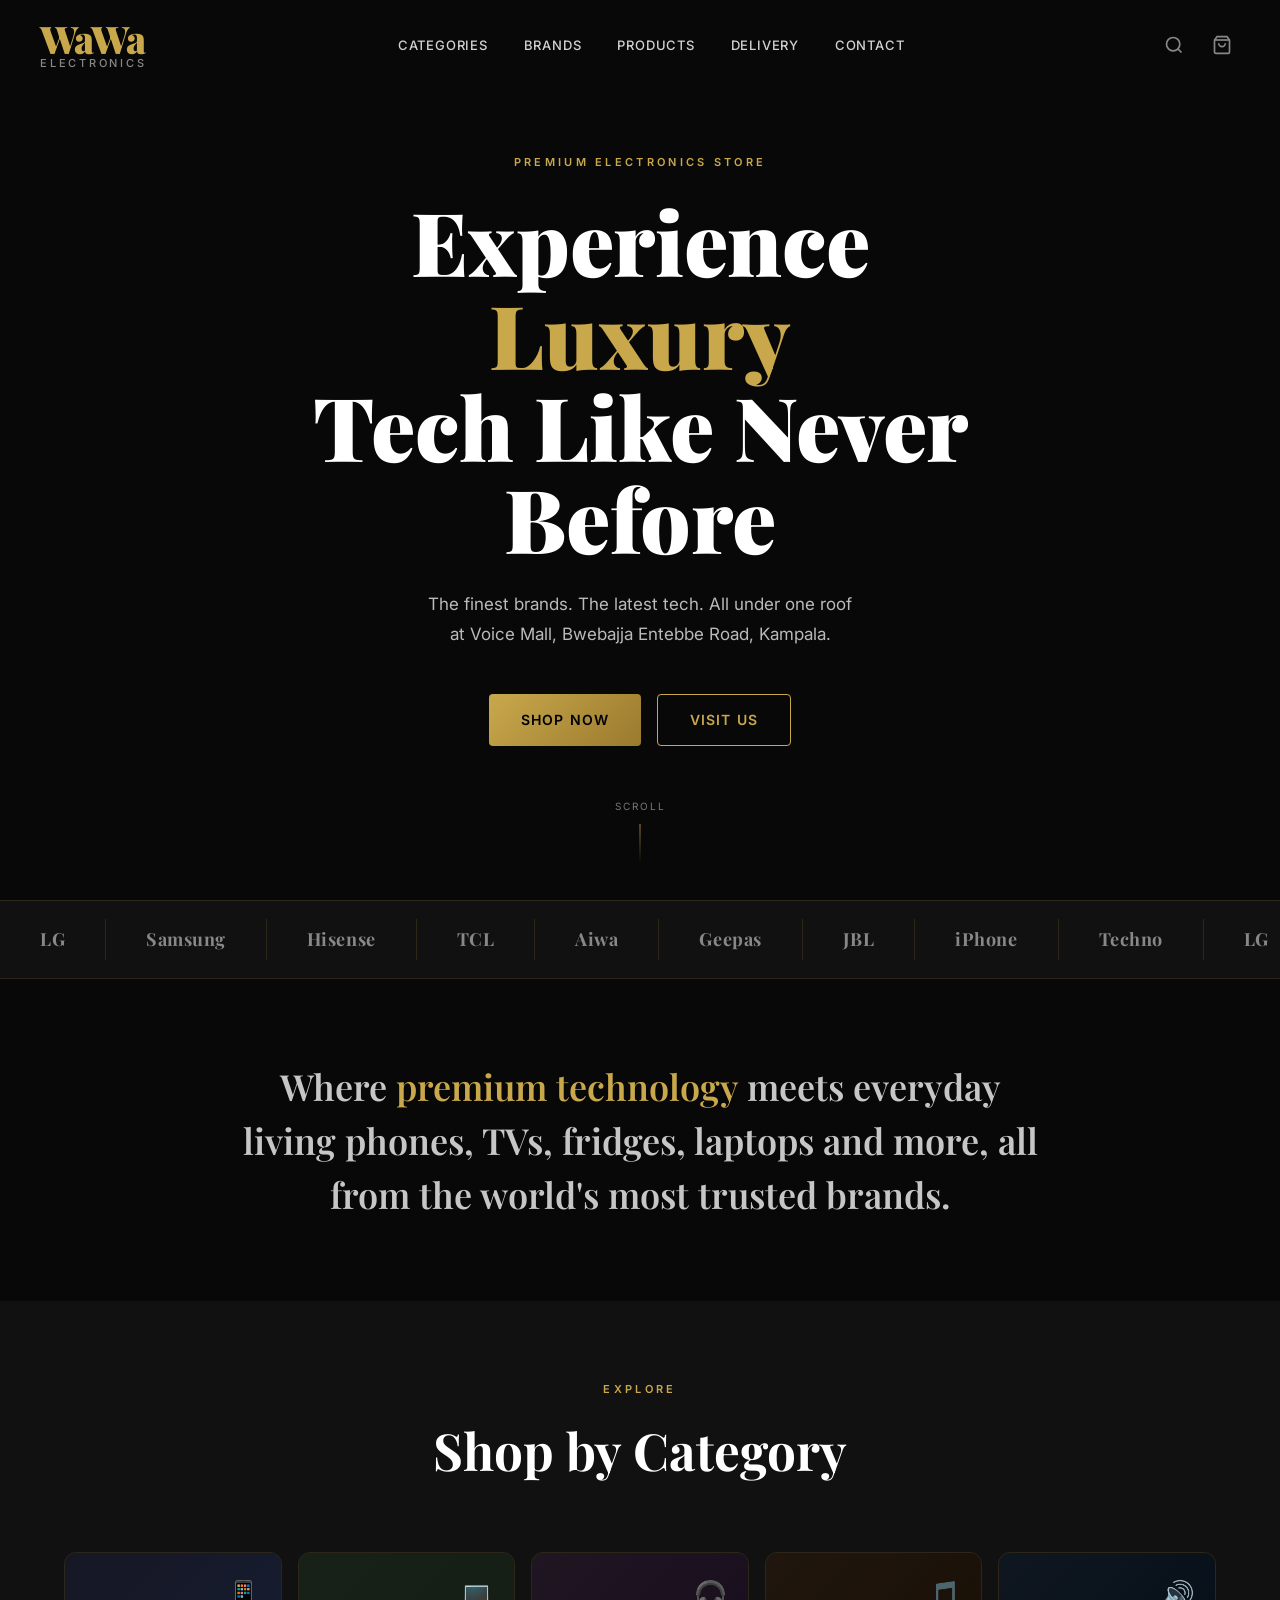
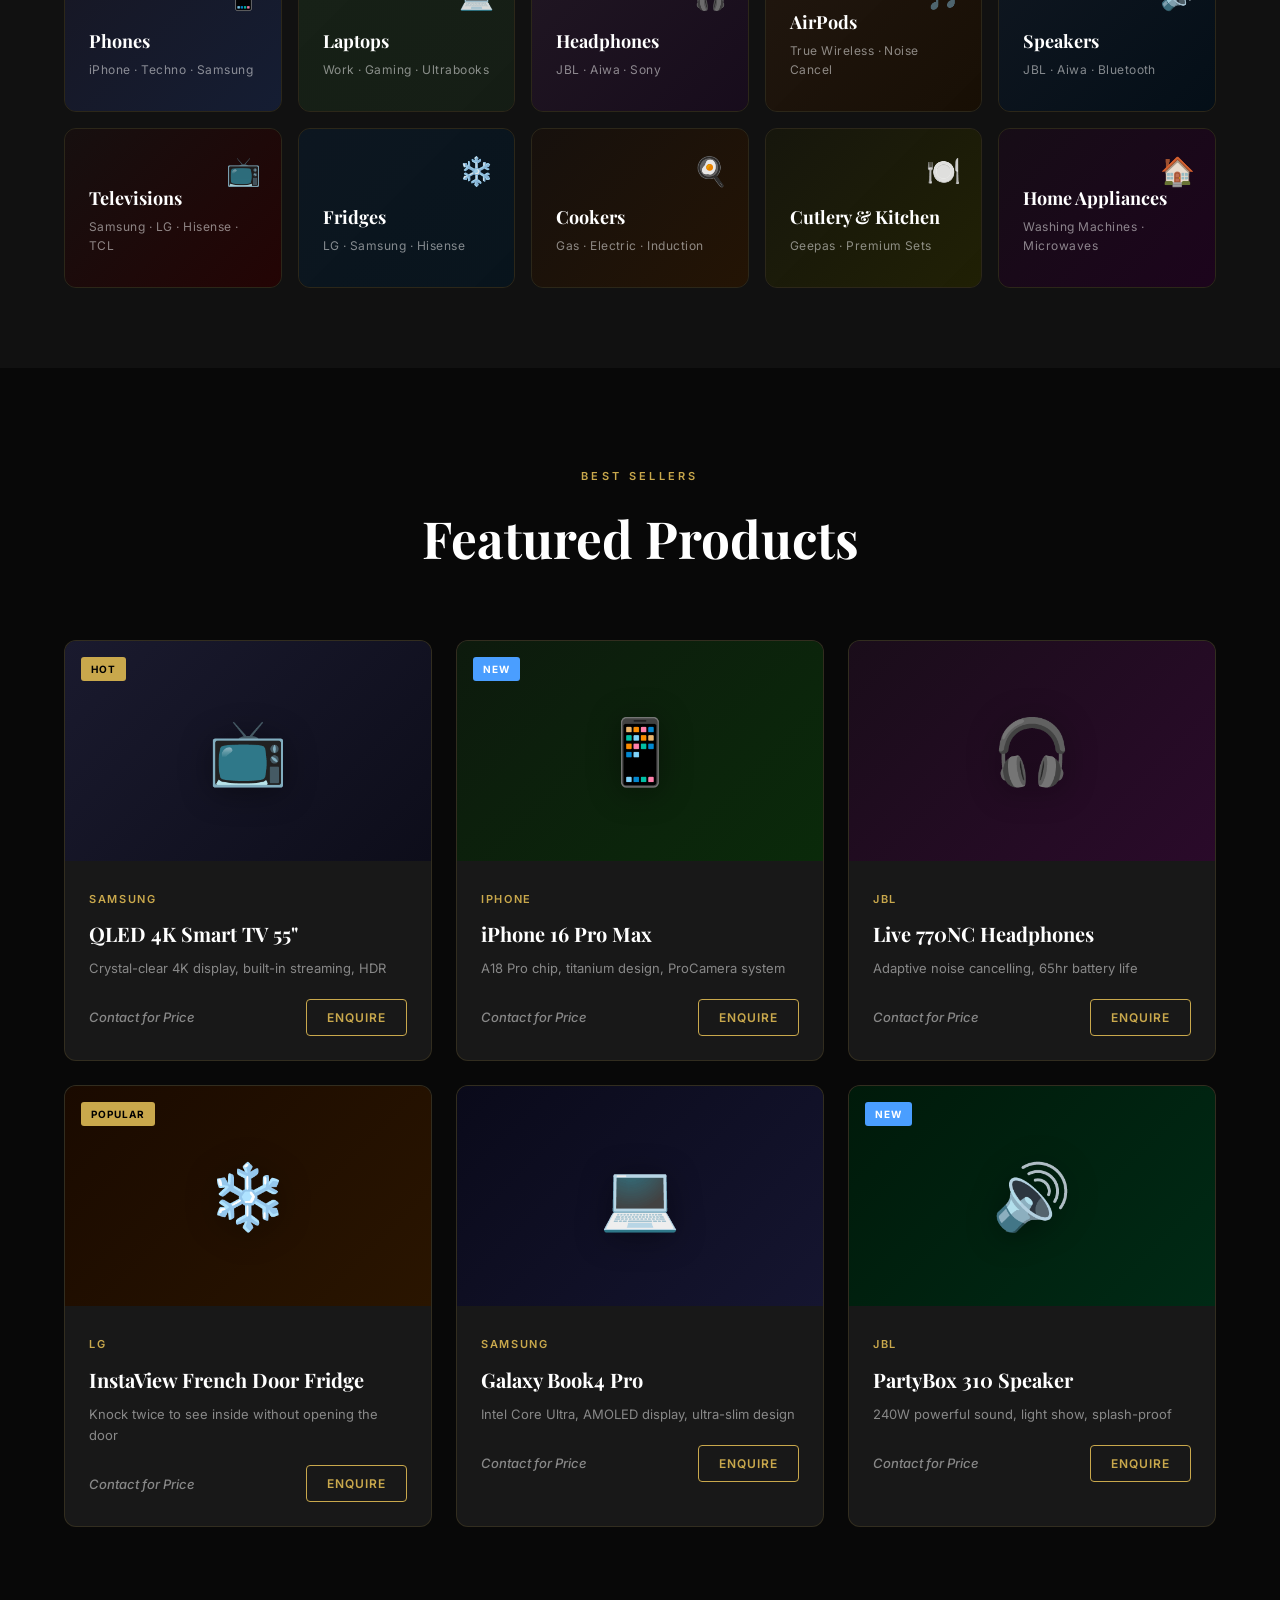
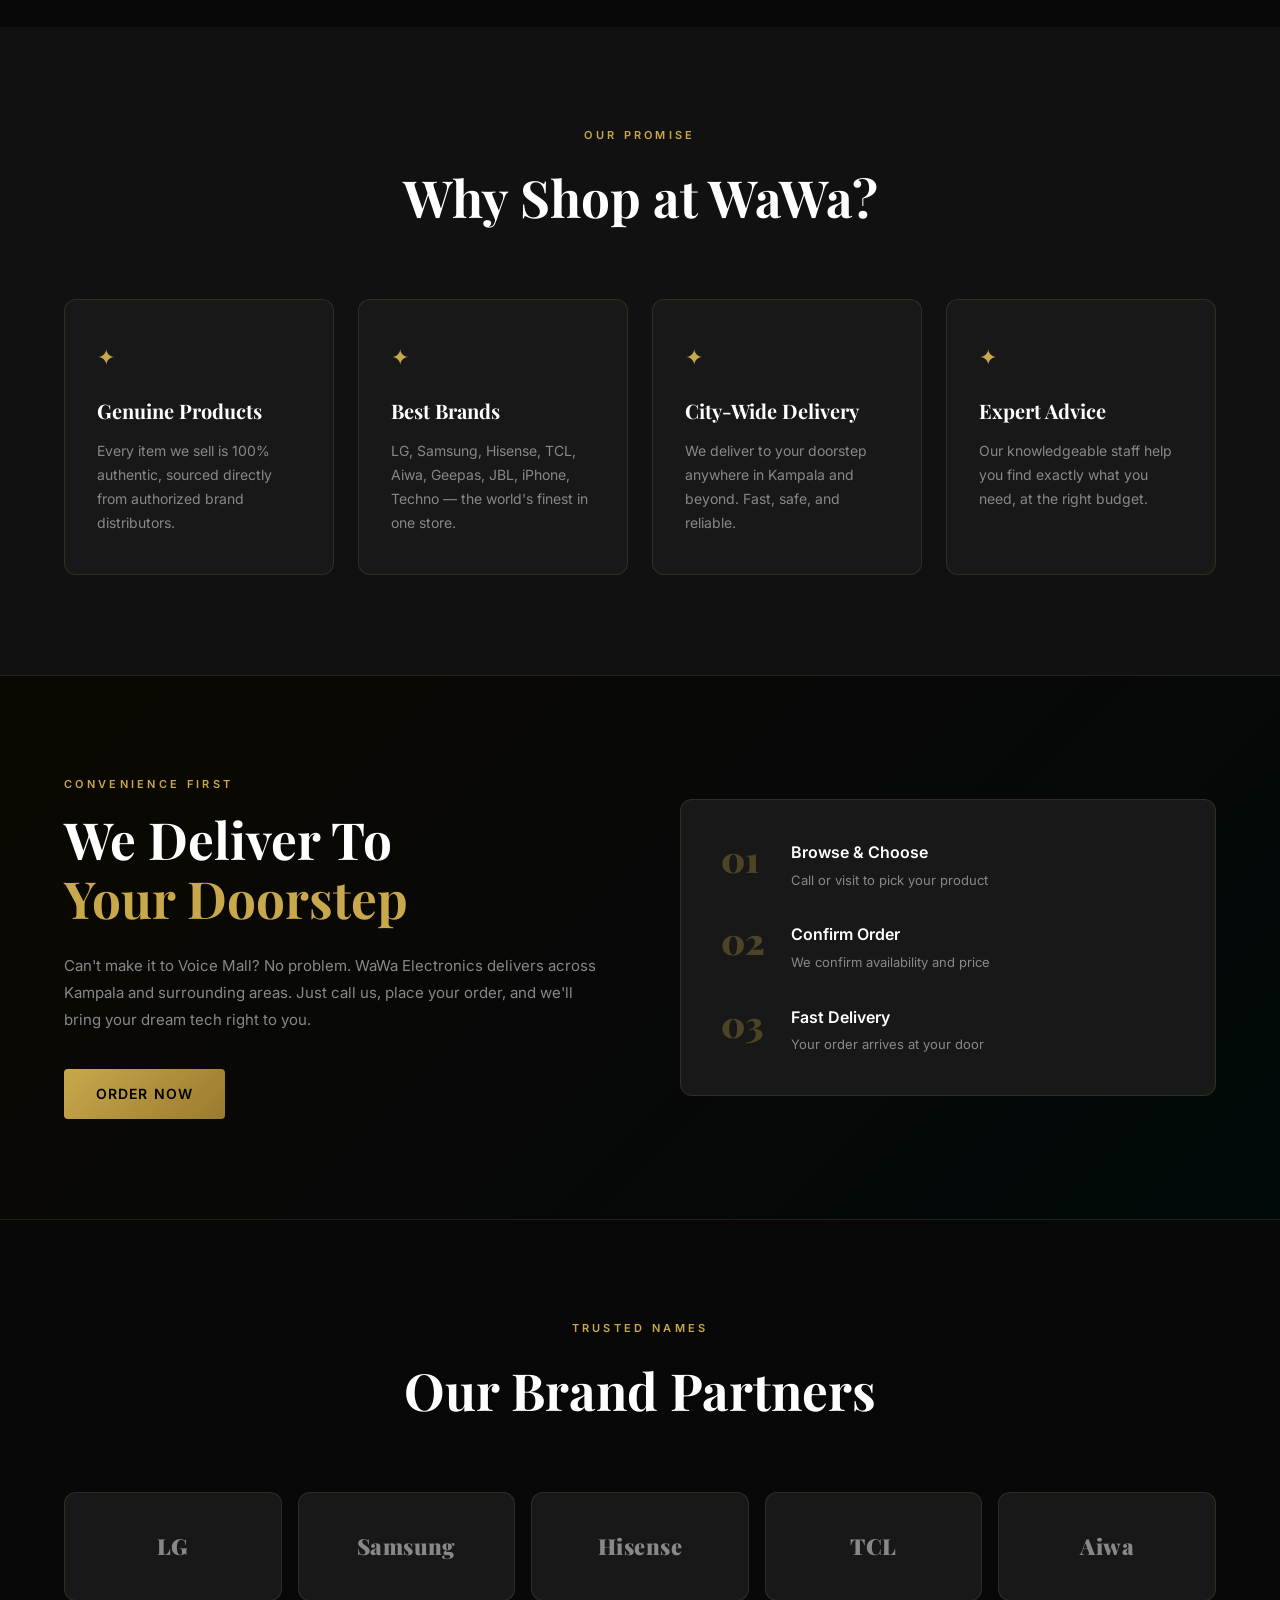
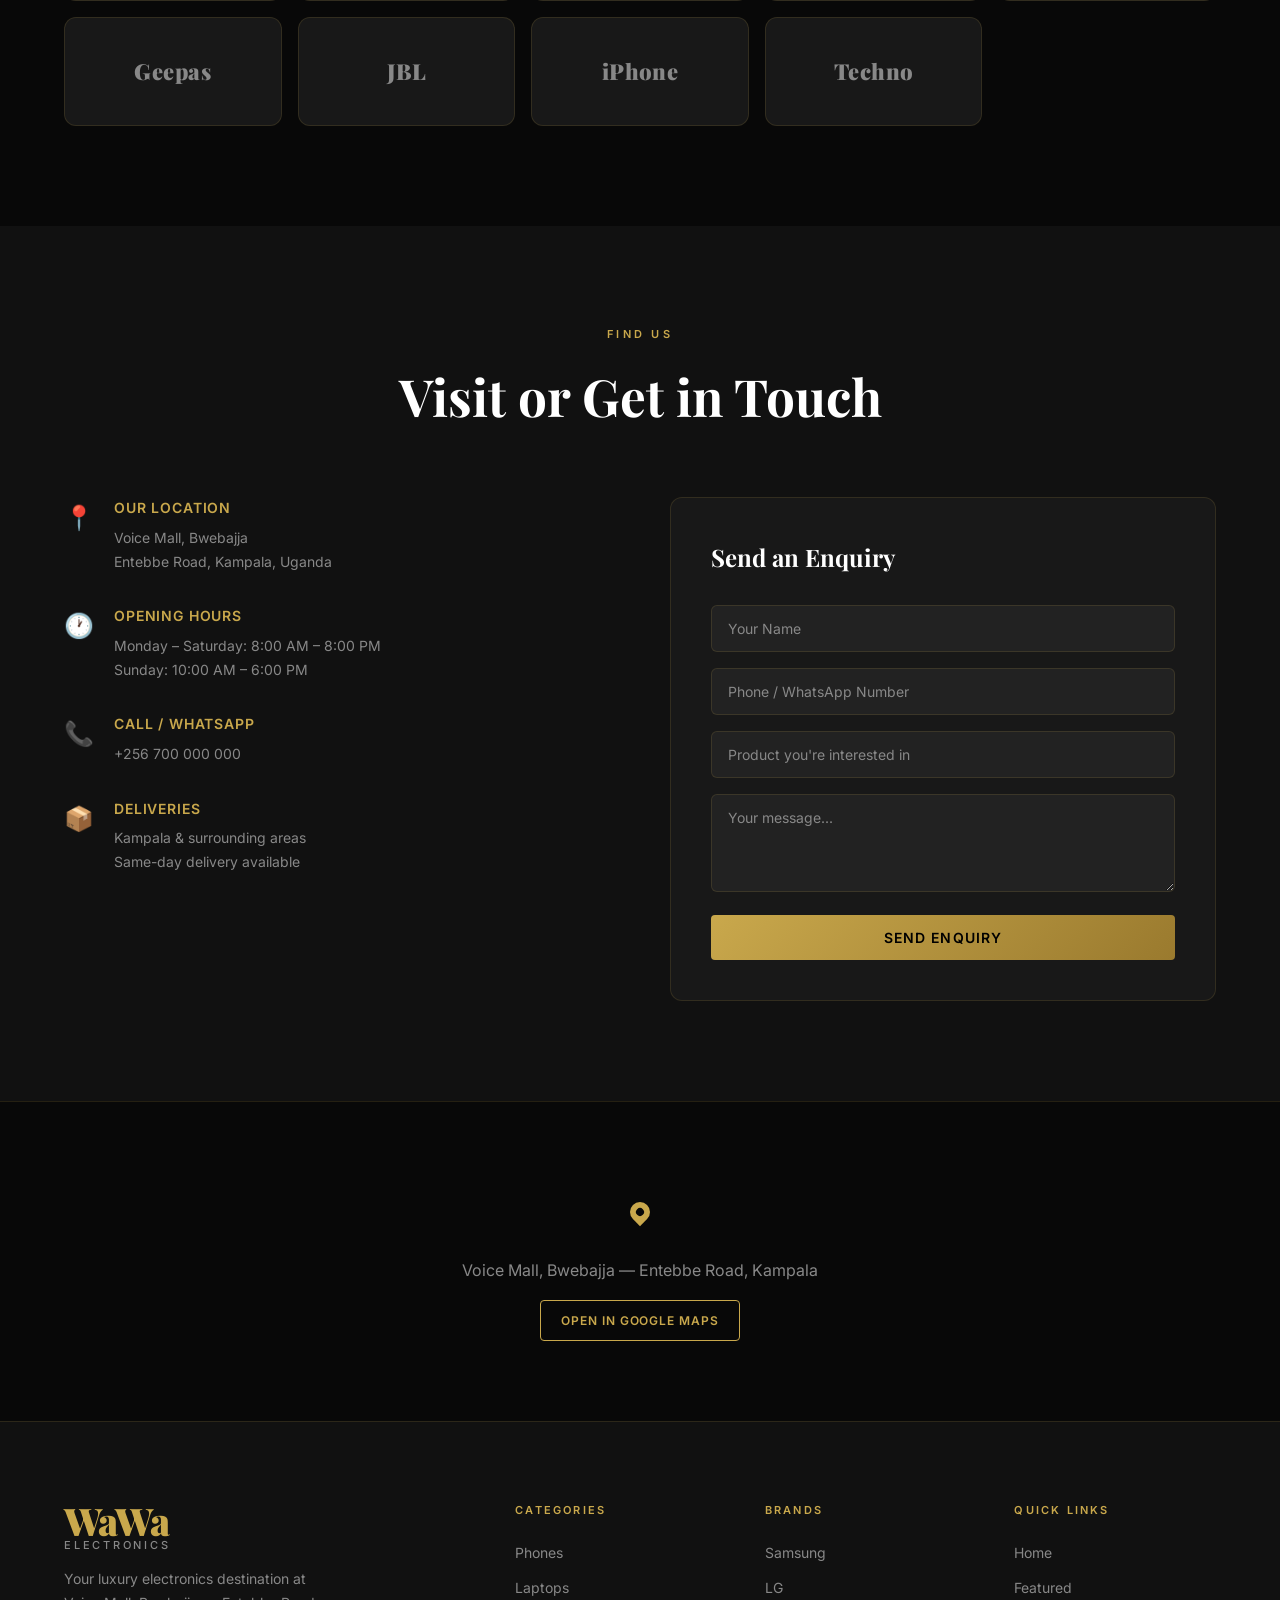
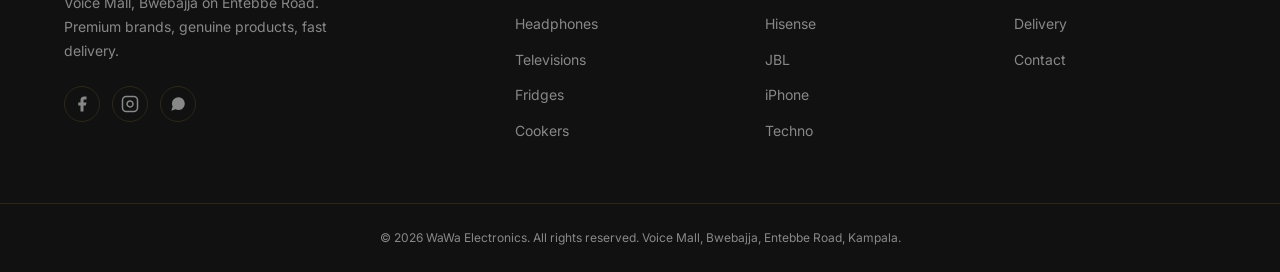
==== commit c959c510: "Compact hover search dropdown + brighter nav links - Replace full-screen search overlay with a 280px" ====
--- a/index.html
+++ b/index.html
@@ -26,9 +26,25 @@
         <li><a href="#contact">Contact</a></li>
       </ul>
       <div class="nav-actions">
-        <button class="nav-icon" aria-label="Search">
-          <svg width="20" height="20" fill="none" stroke="currentColor" stroke-width="2" viewBox="0 0 24 24"><circle cx="11" cy="11" r="8"/><path d="m21 21-4.35-4.35"/></svg>
-        </button>
+        <div class="search-hover-zone" id="searchHoverZone">
+          <button class="nav-icon" aria-label="Search" id="searchTrigger">
+            <svg width="20" height="20" fill="none" stroke="currentColor" stroke-width="2" viewBox="0 0 24 24"><circle cx="11" cy="11" r="8"/><path d="m21 21-4.35-4.35"/></svg>
+          </button>
+          <div class="search-dropdown" id="searchOverlay">
+            <div class="sd-input-row">
+              <svg width="14" height="14" fill="none" stroke="currentColor" stroke-width="2" viewBox="0 0 24 24"><circle cx="11" cy="11" r="8"/><path d="m21 21-4.35-4.35"/></svg>
+              <input type="text" id="searchInput" class="sd-input" placeholder="Search products…" autocomplete="off" spellcheck="false"/>
+              <button class="sd-clear" id="searchClear" aria-label="Clear">
+                <svg width="12" height="12" fill="none" stroke="currentColor" stroke-width="2.5" viewBox="0 0 24 24"><line x1="18" y1="6" x2="6" y2="18"/><line x1="6" y1="6" x2="18" y2="18"/></svg>
+              </button>
+            </div>
+            <div class="sd-meta" id="searchMeta"></div>
+            <div class="sd-results" id="searchResultsGrid"></div>
+            <div class="sd-empty" id="searchEmpty" style="display:none">
+              <span>No results for "<b id="searchEmptyTerm"></b>"</span>
+            </div>
+          </div>
+        </div>
         <button class="nav-icon" aria-label="Cart">
           <svg width="20" height="20" fill="none" stroke="currentColor" stroke-width="2" viewBox="0 0 24 24"><path d="M6 2 3 6v14a2 2 0 0 0 2 2h14a2 2 0 0 0 2-2V6l-3-4z"/><line x1="3" y1="6" x2="21" y2="6"/><path d="M16 10a4 4 0 0 1-8 0"/></svg>
         </button>
@@ -104,7 +120,7 @@
   <section class="tagline-strip">
     <div class="container">
       <p class="tagline-text reveal">
-        Where <span class="gold">premium technology</span> meets everyday living — phones, TVs, fridges, laptops and more, all from the world's most trusted brands.
+        Where <span class="gold">premium technology</span> meets everyday living phones, TVs, fridges, laptops and more, all from the world's most trusted brands.
       </p>
     </div>
   </section>
@@ -612,6 +628,7 @@
     </div>
   </div>
 
+  <script src="products-data.js"></script>
   <script src="script.js"></script>
 </body>
 </html>
--- a/styles.css
+++ b/styles.css
@@ -116,13 +116,13 @@
 }
 .logo-wawa {
   font-family: var(--font-display);
-  font-size: 26px;
+  font-size: 38px;
   font-weight: 900;
   color: var(--gold);
   letter-spacing: -0.02em;
 }
 .logo-electronics {
-  font-size: 9px;
+  font-size: 11px;
   font-weight: 500;
   letter-spacing: 0.25em;
   text-transform: uppercase;
@@ -140,7 +140,7 @@
   font-weight: 500;
   letter-spacing: 0.06em;
   text-transform: uppercase;
-  color: var(--text-muted);
+  color: rgba(255,255,255,0.82);
   transition: color var(--transition);
   position: relative;
 }
@@ -1022,6 +1022,165 @@
 }
 
 /* ============================================================
+   SEARCH DROPDOWN (hover)
+   ============================================================ */
+
+.search-hover-zone {
+  position: relative;
+  display: inline-flex;
+  align-items: center;
+}
+
+/* Compact dropdown panel */
+.search-dropdown {
+  position: absolute;
+  top: calc(100% + 10px);
+  right: 0;
+  width: 280px;
+  background: rgba(14,14,14,0.97);
+  backdrop-filter: blur(20px);
+  border: 1px solid var(--border);
+  border-radius: 12px;
+  box-shadow: 0 16px 40px rgba(0,0,0,0.7);
+  opacity: 0;
+  pointer-events: none;
+  transform: translateY(-6px) scale(0.97);
+  transform-origin: top right;
+  transition: opacity 0.18s ease, transform 0.18s ease;
+  overflow: hidden;
+  z-index: 1100;
+}
+.search-dropdown.open {
+  opacity: 1;
+  pointer-events: all;
+  transform: translateY(0) scale(1);
+}
+
+/* Input row */
+.sd-input-row {
+  display: flex;
+  align-items: center;
+  gap: 8px;
+  padding: 10px 12px;
+  border-bottom: 1px solid var(--border);
+}
+.sd-input-row svg { color: var(--gold); flex-shrink: 0; }
+
+.sd-input {
+  flex: 1;
+  background: transparent;
+  border: none;
+  outline: none;
+  font-family: var(--font-body);
+  font-size: 13px;
+  color: #fff;
+  caret-color: var(--gold);
+}
+.sd-input::placeholder { color: rgba(255,255,255,0.3); }
+
+.sd-clear {
+  background: none;
+  border: none;
+  color: var(--text-muted);
+  cursor: pointer;
+  padding: 3px;
+  border-radius: 50%;
+  display: flex;
+  align-items: center;
+  transition: color 0.2s;
+  flex-shrink: 0;
+}
+.sd-clear:hover { color: #fff; }
+
+.sd-meta {
+  font-size: 10px;
+  color: var(--text-muted);
+  padding: 6px 12px 2px;
+  letter-spacing: 0.04em;
+}
+
+.sd-results {
+  display: flex;
+  flex-direction: column;
+  max-height: 300px;
+  overflow-y: auto;
+  padding: 4px 6px 6px;
+}
+.sd-results::-webkit-scrollbar { width: 3px; }
+.sd-results::-webkit-scrollbar-track { background: transparent; }
+.sd-results::-webkit-scrollbar-thumb { background: var(--border); border-radius: 2px; }
+
+.sd-empty {
+  padding: 16px 12px;
+  font-size: 12px;
+  color: var(--text-muted);
+  text-align: center;
+}
+.sd-empty b { color: var(--gold); font-style: italic; }
+
+/* Result card */
+.search-result-card {
+  display: flex;
+  align-items: center;
+  gap: 10px;
+  padding: 8px;
+  border-radius: 8px;
+  text-decoration: none;
+  cursor: pointer;
+  transition: background var(--transition);
+}
+.search-result-card:hover { background: rgba(255,255,255,0.05); }
+
+.sr-img-wrap {
+  width: 42px;
+  height: 42px;
+  border-radius: 7px;
+  overflow: hidden;
+  flex-shrink: 0;
+  position: relative;
+  background: var(--dark-4);
+}
+.sr-img { width: 100%; height: 100%; object-fit: cover; }
+.sr-fallback {
+  width: 100%; height: 100%;
+  display: flex; align-items: center; justify-content: center;
+  font-size: 20px;
+}
+.sr-cat-tag {
+  position: absolute;
+  bottom: 2px; right: 2px;
+  font-size: 7px;
+  background: rgba(0,0,0,0.75);
+  color: var(--text-muted);
+  padding: 1px 3px;
+  border-radius: 2px;
+}
+.sr-info { flex: 1; min-width: 0; }
+.sr-brand {
+  font-size: 9px;
+  font-weight: 700;
+  letter-spacing: 0.15em;
+  text-transform: uppercase;
+  color: var(--gold);
+  margin-bottom: 1px;
+}
+.sr-name {
+  font-family: var(--font-display);
+  font-size: 13px;
+  font-weight: 700;
+  color: #fff;
+  white-space: nowrap;
+  overflow: hidden;
+  text-overflow: ellipsis;
+}
+.sr-arrow {
+  color: var(--text-muted);
+  flex-shrink: 0;
+  transition: color var(--transition), transform var(--transition);
+}
+.search-result-card:hover .sr-arrow { color: var(--gold); transform: translateX(3px); }
+
+/* ============================================================
    SCROLL-DRIVEN GOLD LINE TOP
    ============================================================ */
 .progress-bar {
